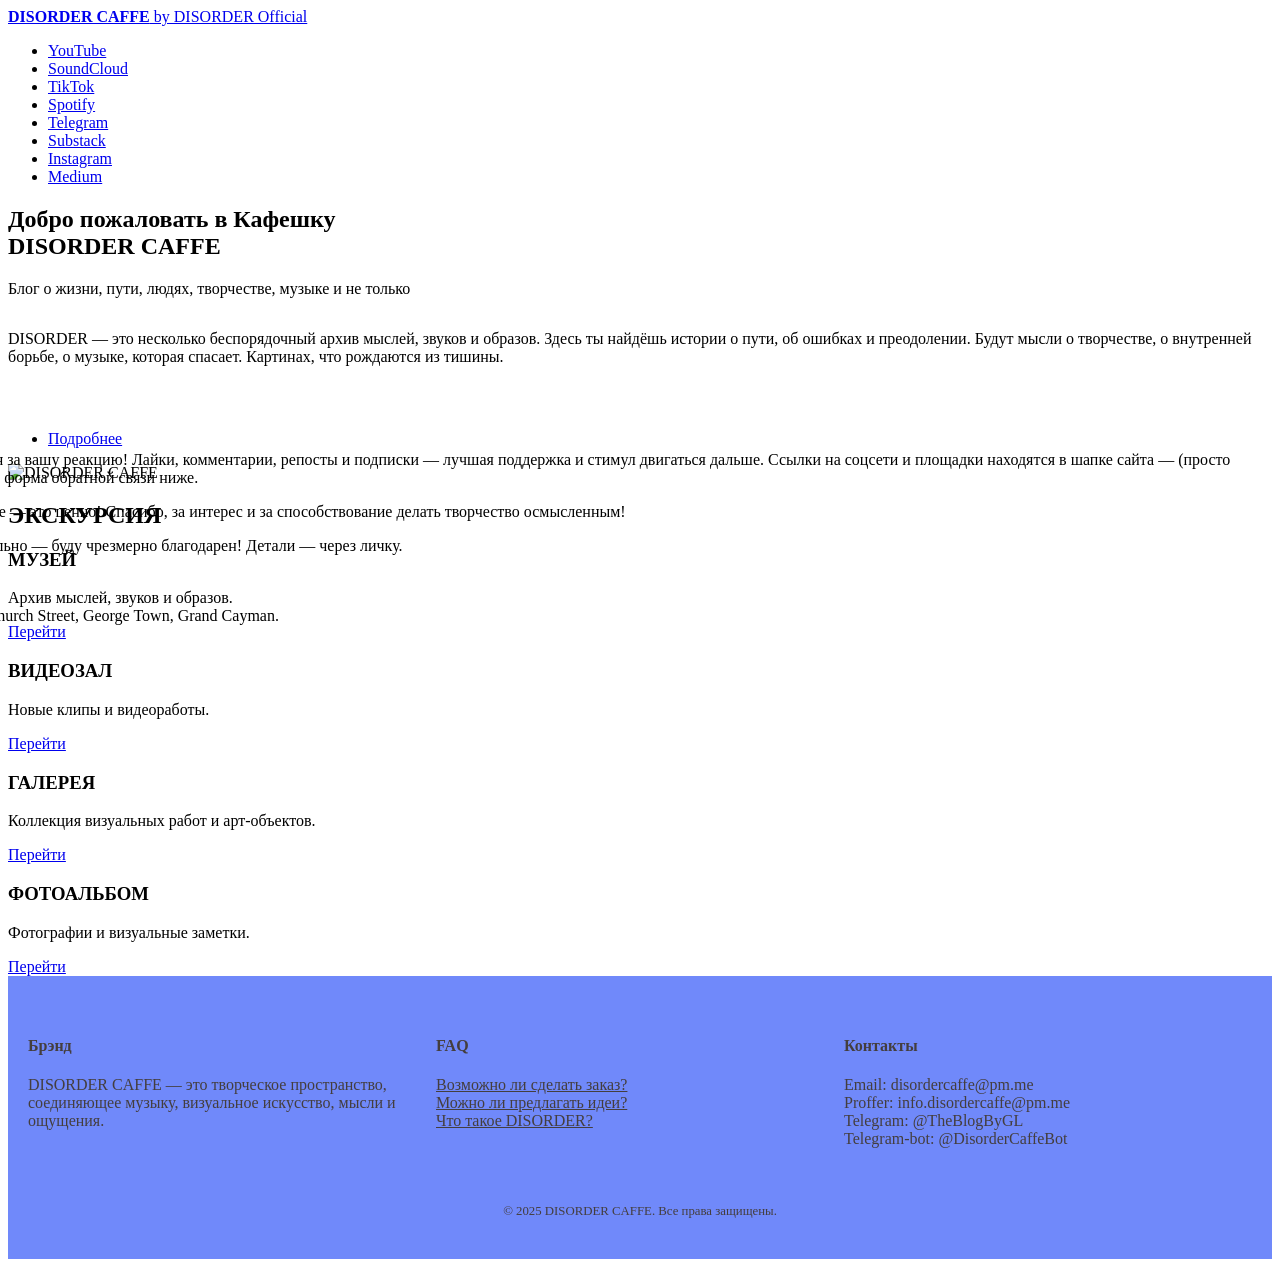
==== index.html @ 9bdaaa92 "Update index.html Обновлены прокрутка страницы независимо от боковой панели. Боковая панель закрыта " ====
<!DOCTYPE HTML>
<!--
    DISORDER CAFFE — главная страница.

    ВАЖНО ДЛЯ АДМИНИСТРИРОВАНИЯ И НАСТРОЙКИ САЙТА:
    - Основная страница находится в блоке #main.
    - Боковая панель находится в блоке #sidebar.
    - Боковая панель закрыта при загрузке и открывается кнопкой-гамбургером.
    - Содержимое боковой панели прокручивается отдельно от основной страницы.
    - Не удаляйте id="sidebar" и id="main": JavaScript и CSS используют эти имена.
-->
<html lang="ru">
<head>
    <meta charset="utf-8" />
    <meta name="viewport" content="width=device-width, initial-scale=1, user-scalable=no" />
    <title>DISORDER CAFFE</title>

    <!-- Основной стиль сайта. -->
    <link rel="stylesheet" href="assets/css/main.css" />

    <!-- Шрифт Open Sans. -->
    <link href="https://fonts.googleapis.com/css2?family=Open+Sans&display=swap" rel="stylesheet">

    <!--
        ДОПОЛНИТЕЛЬНЫЕ НАСТРОЙКИ SIDEBAR.
        Они нужны для новой логики:
        1. sidebar закрыт изначально;
        2. sidebar закреплён относительно окна браузера;
        3. sidebar имеет собственную прокрутку;
        4. прокрутка sidebar не передаётся основной странице.

        Этот блок можно позже перенести в main.css, но пока оставляем здесь,
        чтобы было легко найти все специальные настройки главной страницы.
    -->
    <style>
        /* Боковая панель является отдельным окном поверх сайта. */
        #sidebar {
            position: fixed;
            left: 0;
            top: 0;
            height: 100vh;
            height: 100dvh;
            z-index: 10000;
            margin-left: 0;
        }

        /* При наличии класса inactive панель полностью уезжает за левый край. */
        #sidebar.inactive {
            margin-left: -26em;
        }

        /* Внутренняя часть панели прокручивается самостоятельно. */
        #sidebar > .inner {
            height: 100vh;
            height: 100dvh;
            overflow-x: hidden;
            overflow-y: auto;
            overscroll-behavior: contain;
            -webkit-overflow-scrolling: touch;
            box-sizing: border-box;
        }

        /*
            Гамбургер остаётся видимым, когда sidebar закрыт.
            Его положение рассчитывается от ширины панели.
        */
        #sidebar .toggle {
            position: absolute;
            left: 26em;
            top: 0;
            z-index: 10001;
        }

        /* Ширина панели на экранах до 1680 px. */
        @media screen and (max-width: 1680px) {
            #sidebar.inactive {
                margin-left: -24em;
            }

            #sidebar .toggle {
                left: 24em;
            }
        }

        /* На планшетах и телефонах панель также занимает весь экран по высоте. */
        @media screen and (max-width: 1280px) {
            #sidebar.inactive {
                margin-left: -24em;
            }

            #sidebar > .inner {
                height: 100vh;
                height: 100dvh;
            }
        }

        /* На маленьких экранах используем фактическую ширину панели шаблона. */
        @media screen and (max-width: 736px) {
            #sidebar.inactive {
                margin-left: -24em;
            }
        }
    </style>
</head>

<body class="is-preload">

    <!-- ============================================================
         WRAPPER — общий контейнер сайта.
         Внутри находятся основная страница и боковая панель.
         ============================================================ -->
    <div id="wrapper">

        <!-- ========================================================
             MAIN — ОСНОВНАЯ СТРАНИЦА.
             Именно эту часть прокручивает пользователь обычным скроллом.
             ======================================================== -->
        <div id="main">
            <div class="inner">

                <!-- Шапка сайта. -->
                <header id="header">
                    <a href="index.html" class="logo">
                        <strong>DISORDER CAFFE</strong> by DISORDER Official
                    </a>

                    <!-- Социальные сети. -->
                    <ul class="icons">
                        <li><a href="https://www.youtube.com/@DISORDERCAFFE" class="icon brands fa-youtube"><span class="label">YouTube</span></a></li>
                        <li><a href="https://soundcloud.com/disordercaffe" class="icon brands fa-soundcloud"><span class="label">SoundCloud</span></a></li>
                        <li><a href="https://www.tiktok.com/@disordercaffe" class="icon brands fa-tiktok"><span class="label">TikTok</span></a></li>
                        <li><a href="x" class="icon brands fa-spotify"><span class="label">Spotify</span></a></li>
                        <li><a href="https://t.me/TheBlogByGL" class="icon brands fa-telegram"><span class="label">Telegram</span></a></li>
                        <li><a href="https://substack.com/@disordercaffe" class="icon brands fa-facebook"><span class="label">Substack</span></a></li>
                        <li><a href="https://www.instagram.com/disordercaffe/" class="icon brands fa-instagram"><span class="label">Instagram</span></a></li>
                        <li><a href="https://medium.com/@disorderofficial13/" class="icon brands fa-medium-m"><span class="label">Medium</span></a></li>
                    </ul>
                </header>

                <!-- ==================================================
                     ПЕРВЫЙ ЭКРАН / BANNER.
                     ================================================== -->
                <section id="banner">
                    <div class="content">
                        <header>
                            <h1>
                                Добро пожаловать в Кафешку<br />
                                DISORDER CAFFE
                            </h1>
                            <p>Блог о жизни, пути, людях, творчестве, музыке и не только</p>
                        </header>

                        <!--
                            Этот текст сначала сокращён.
                            Кнопка «Подробнее» раскрывает его полностью.
                        -->
                        <div id="text-container" style="overflow: hidden; max-height: 100px; transition: max-height 0.8s ease;">
                            <p>
                                DISORDER — это несколько беспорядочный архив мыслей, звуков и образов. Здесь ты найдёшь истории о пути, об ошибках и преодолении. Будут мысли о творчестве, о внутренней борьбе, о музыке, которая спасает. Картинах, что рождаются из тишины.
                                <br><br>
                                <br><br>
                                Здесь смешиваются музыка, арт и обрывки воспоминаний, как страницы из дневника, который никто не должен был найти. Этот блог — как столик в дальнем углу кафе, где оставляют заметки незнакомцы. Иногда здесь появляются эссе о творчестве, иногда — обрывки мыслей, которые не оформились в трек или картину. Здесь ещё пока нет цельных историй — только фрагменты. Нет альбомов и синглов — от абстрактного эмбиента до ритмов, которые бы сводили с ума. Не собран видеоряд — клипы, скетчи, кадры из параллельных вселенных, хотя они есть. Почему-то я думаю, что есть те, кому близка эстетика полузабытых воспоминаний. Эскизы и концепты — которые могут никогда не дорасти до арта. Или случайные тексты — как записки, найденные в кармане старой куртки. Читайте, смотрите, слушайте, если хотите понять, откуда берутся мои работы. Добро пожаловать!
                            </p>
                        </div>

                        <ul class="actions">
                            <li>
                                <a href="#" class="button big" id="toggle-button">Подробнее</a>
                            </li>
                        </ul>
                    </div>

                    <span class="image object">
                        <img src="images/pic10.jpg" alt="DISORDER CAFFE" />
                    </span>
                </section>

                <!-- ==================================================
                     ЭКСКУРСИЯ.
                     ================================================== -->
                <section>
                    <header class="major">
                        <h2>ЭКСКУРСИЯ</h2>
                    </header>

                    <div class="features">
                        <article>
                            <span class="icon solid fa-landmark"></span>
                            <div class="content">
                                <h3>МУЗЕЙ</h3>
                                <p>Архив мыслей, звуков и образов.</p>
                                <a href="museum.html" class="button">Перейти</a>
                            </div>
                        </article>

                        <article>
                            <span class="icon solid fa-video"></span>
                            <div class="content">
                                <h3>ВИДЕОЗАЛ</h3>
                                <p>Новые клипы и видеоработы.</p>
                                <a href="video.html" class="button">Перейти</a>
                            </div>
                        </article>

                        <article>
                            <span class="icon solid fa-images"></span>
                            <div class="content">
                                <h3>ГАЛЕРЕЯ</h3>
                                <p>Коллекция визуальных работ и арт-объектов.</p>
                                <a href="gallery.html" class="button">Перейти</a>
                            </div>
                        </article>

                        <article>
                            <span class="icon solid fa-camera-retro"></span>
                            <div class="content">
                                <h3>ФОТОАЛЬБОМ</h3>
                                <p>Фотографии и визуальные заметки.</p>
                                <a href="photo.html" class="button">Перейти</a>
                            </div>
                        </article>
                    </div>
                </section>

            </div>
        </div>

        <!-- ========================================================
             SIDEBAR — БОКОВАЯ ПАНЕЛЬ.

             ВАЖНО:
             - она закрыта при загрузке;
             - открывается гамбургером;
             - прокручивается независимо от #main;
             - контактная информация и форма находятся именно здесь.
             ======================================================== -->
        <aside id="sidebar" class="inactive" aria-label="Боковое меню">
            <div class="inner">

                <!-- Поиск. -->
                <section id="search" class="alt">
                    <form method="post" action="#">
                        <input type="text" name="query" id="query" placeholder="Search" />
                    </form>
                </section>

                <!-- Главное меню сайта. -->
                <nav id="menu" aria-label="Главное меню">
                    <header class="major">
                        <h2>Меню</h2>
                    </header>

                    <ul>
                        <li><a href="index.html">Главная</a></li>
                        <li><a href="generic.html">Не начало</a></li>
                        <li>
                            <span class="opener">ЭКСКУРСИЯ</span>
                            <ul>
                                <li><a href="museum.html">МУЗЕЙ</a></li>
                                <li><a href="video.html">ВИДЕОЗАЛ</a></li>
                                <li><a href="gallery.html">ГАЛЕРЕЯ</a></li>
                                <li><a href="photo.html">ФОТОАЛЬБОМ</a></li>
                                <li><a href="phonoteca.html">ФОНОТЕКА</a></li>
                            </ul>
                        </li>
                    </ul>
                </nav>

                <!-- Аудиокнига. -->
                <section>
                    <header class="major">
                        <h2>АУДИОКНИГА</h2>
                    </header>

                    <div class="mini-posts">
                        <article>
                            <a href="audiobook.html" class="image">
                                <img src="images.plus/teatime.jpg" alt="Аудиокнига DISORDER CAFFE" />
                            </a>
                            <p>Чай. Уютная атмосфера.</p>
                        </article>
                    </div>

                    <ul class="actions">
                        <li><a href="audiobook.html" class="button">Перейти</a></li>
                    </ul>
                </section>

                <!-- ==================================================
                     КОНТАКТНАЯ ИНФОРМАЦИЯ.
                     ================================================== -->
                <section>
                    <header class="major">
                        <h2>Контактная информация</h2>
                    </header>

                    <p>
                        Кому близко моё творчество — буду весьма признателен за вашу реакцию! Лайки, комментарии, репосты и подписки — лучшая поддержка и стимул двигаться дальше. Ссылки на соцсети и площадки находятся в шапке сайта — (просто кликнуть на нужный значок и уже на месте). Также есть форма обратной связи ниже.
                    </p>

                    <p>
                        Каждое сообщение, отзыв или даже простое упоминание — это ценно! Спасибо, за интерес и за способствование делать творчество осмысленным!
                    </p>

                    <p>
                        P.S. Если есть возможность поддержать проект материально — буду чрезмерно благодарен! Детали — через личку.
                    </p>

                    <ul class="contact">
                        <li class="icon solid fa-envelope">
                            <a href="mailto:info.disorder@proton.me">info.disorder@proton.me</a>
                        </li>
                        <li class="icon solid fa-phone">+1 (345) 745-50-10</li>
                        <li class="icon solid fa-home">
                            P.O. Box 10190, Century Yard, 4th Floor, 36 North Church Street, George Town, Grand Cayman.<br />
                            KY1-1109, Cayman Islands
                        </li>
                    </ul>

                    <!-- ==================================================
                         ФОРМА ОБРАТНОЙ СВЯЗИ.
                         Отправка выполняется через Formspree.
                         ================================================== -->
                    <section id="contact">
                        <h2>Связаться со мной</h2>

                        <form id="contact-form">
                            <div class="fields">
                                <div class="field half">
                                    <label for="name">Имя</label>
                                    <input type="text" name="name" id="name" placeholder="Ваше имя" required />
                                </div>

                                <div class="field half">
                                    <label for="email">Email</label>
                                    <input type="email" name="email" id="email" placeholder="Ваш Email" required />
                                </div>

                                <div class="field">
                                    <label for="message">Сообщение</label>
                                    <textarea name="message" id="message" placeholder="Ваше сообщение" rows="6" required></textarea>
                                </div>
                            </div>

                            <ul class="actions">
                                <li>
                                    <button id="submit-button" type="submit" class="button submit">
                                        Отправить сообщение
                                    </button>
                                </li>
                            </ul>

                            <!-- Сообщение при успешной отправке. -->
                            <div id="form-message" style="display:none; margin-top:20px; color:#28a745; font-weight:bold; font-size:1.2em;">
                                Спасибо! Ваше сообщение успешно отправлено.
                            </div>

                            <!-- Сообщение при ошибке. -->
                            <div id="form-error" style="display:none; margin-top:20px; color:red; font-weight:bold; font-size:1.2em;">
                                Ошибка отправки. Пожалуйста, попробуйте позже.
                            </div>
                        </form>
                    </section>
                </section>

                <!-- Нижняя часть самой боковой панели. -->
                <footer id="footer">
                    <p class="copyright">
                        &copy; DISORDER Official. All rights reserved.<br />
                        Telegram-канал:
                        <a href="https://t.me/TheBlogByGL">The Blog by GL</a>.<br />
                        General:
                        <a href="https://t.me/+O2L7yu_TYKQ0MDE8">Limited access to private</a>.
                    </p>
                </footer>

            </div>
        </aside>

    </div>

    <!-- ============================================================
         НИЖНИЙ FOOTER ОСНОВНОЙ СТРАНИЦЫ.
         Теперь он находится ВНУТРИ <body>, а не после </body>.
         Это исправляет неправильную HTML-структуру исходного файла.
         ============================================================ -->
    <footer id="site-footer" style="background:#7089fa; color:#443e3e; padding:40px 20px;">
        <div class="inner" style="display:flex; flex-wrap:wrap; justify-content:space-between;">

            <!-- Описание бренда. -->
            <div class="footer-section" style="flex:1; min-width:200px; margin-bottom:20px;">
                <h4>Брэнд</h4>
                <p>
                    DISORDER CAFFE — это творческое пространство, соединяющее музыку, визуальное искусство, мысли и ощущения.
                </p>
            </div>

            <!-- FAQ. -->
            <div class="footer-section" style="flex:1; min-width:200px; margin-bottom:20px;">
                <h4>FAQ</h4>
                <ul style="list-style:none; padding:0;">
                    <li><a href="thanks.html" style="color:#443e3e;">Возможно ли сделать заказ?</a></li>
                    <li><a href="thanks.html" style="color:#443e3e;">Можно ли предлагать идеи?</a></li>
                    <li><a href="museum.html" style="color:#443e3e;">Что такое DISORDER?</a></li>
                </ul>
            </div>

            <!-- Контакты. -->
            <div class="footer-section" style="flex:1; min-width:200px; margin-bottom:20px;">
                <h4>Контакты</h4>
                <ul style="list-style:none; padding:0;">
                    <li>Email: disordercaffe@pm.me</li>
                    <li>Proffer: info.disordercaffe@pm.me</li>
                    <li>Telegram: @TheBlogByGL</li>
                    <li>Telegram-bot: @DisorderCaffeBot</li>
                </ul>
            </div>
        </div>

        <div style="text-align:center; padding-top:20px; font-size:0.8em; color:#443e3e;">
            &copy; 2025 DISORDER CAFFE. Все права защищены.
        </div>
    </footer>

    <!-- ============================================================
         JAVASCRIPT.
         ============================================================ -->
    <script src="assets/js/jquery.min.js"></script>
    <script src="assets/js/browser.min.js"></script>
    <script src="assets/js/breakpoints.min.js"></script>
    <script src="assets/js/util.js"></script>
    <script src="assets/js/main.js"></script>

    <!-- Раскрытие текста «Подробнее». -->
    <script>
        document.addEventListener('DOMContentLoaded', function () {
            const textContainer = document.getElementById('text-container');
            const toggleButton = document.getElementById('toggle-button');

            if (!textContainer || !toggleButton) {
                return;
            }

            let expanded = false;

            toggleButton.addEventListener('click', function (event) {
                event.preventDefault();

                if (!expanded) {
                    textContainer.style.maxHeight = textContainer.scrollHeight + 'px';
                    toggleButton.textContent = 'Скрыть';
                    expanded = true;
                } else {
                    textContainer.style.maxHeight = '100px';
                    toggleButton.textContent = 'Подробнее';
                    expanded = false;
                }
            });
        });
    </script>

    <!-- Обработка формы обратной связи. -->
    <script>
        document.addEventListener('DOMContentLoaded', function () {
            const form = document.getElementById('contact-form');

            if (!form) {
                return;
            }

            form.addEventListener('submit', async function (event) {
                event.preventDefault();

                const submitButton = document.getElementById('submit-button');
                const formMessage = document.getElementById('form-message');
                const formError = document.getElementById('form-error');
                const formData = new FormData(form);

                submitButton.textContent = 'Отправляется...';
                submitButton.disabled = true;

                try {
                    const response = await fetch('https://formspree.io/f/mgvkovql', {
                        method: 'POST',
                        body: formData,
                        headers: {
                            'Accept': 'application/json'
                        }
                    });

                    if (response.ok) {
                        form.reset();
                        formMessage.style.display = 'block';
                        formError.style.display = 'none';
                    } else {
                        formMessage.style.display = 'none';
                        formError.style.display = 'block';
                    }
                } catch (error) {
                    formMessage.style.display = 'none';
                    formError.style.display = 'block';
                }

                setTimeout(function () {
                    submitButton.textContent = 'Отправить сообщение';
                    submitButton.disabled = false;
                    formMessage.style.display = 'none';
                    formError.style.display = 'none';
                }, 5000);
            });
        });
    </script>

</body>
</html>
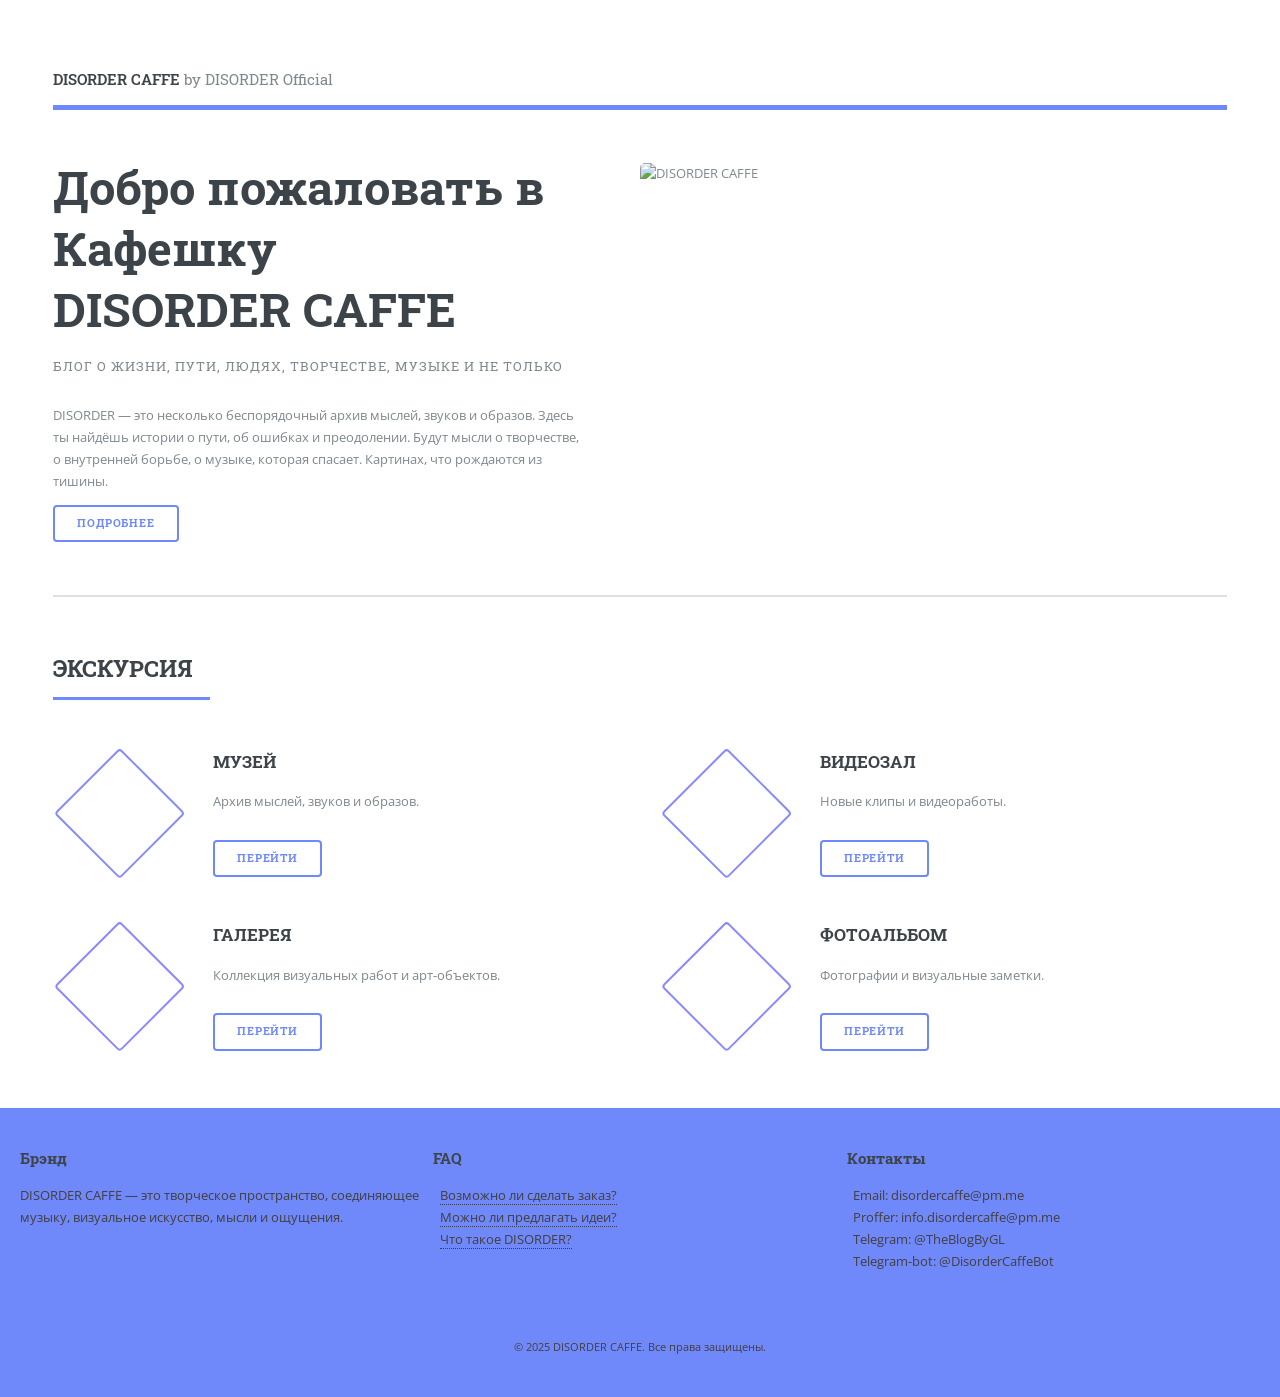
==== commit 01bb16e1: "Update index.html Добавлен тэг для подтверждения владельца сайта  (для ДЗЕН)" ====
--- a/index.html
+++ b/index.html
@@ -11,6 +11,7 @@
 -->
 <html lang="ru">
 <head>
+    <meta name="zen-verification" content="4b2ltCks2VIWPyBpWAwVpR2eiLh4qSEZxpMZqnFdfvl8htStM2Zo1b3hzFjoLBAd" />
     <meta charset="utf-8" />
     <meta name="viewport" content="width=device-width, initial-scale=1, user-scalable=no" />
     <title>DISORDER CAFFE</title>
--- a/assets/css/main.css
+++ b/assets/css/main.css
@@ -0,0 +1,2438 @@
+@import url(fontawesome-all.min.css);
+@import url("https://fonts.googleapis.com/css?family=Open+Sans:400,600,400italic,600italic|Roboto+Slab:400,700");
+/*
+	DISORDER CAFFE Official production
+*/
+html, body, div, span, applet, object,
+iframe, h1, h2, h3, h4, h5, h6, p, blockquote,
+pre, a, abbr, acronym, address, big, cite,
+code, del, dfn, em, img, ins, kbd, q, s, samp,
+small, strike, strong, sub, sup, tt, var, b,
+u, i, center, dl, dt, dd, ol, ul, li, fieldset,
+form, label, legend, table, caption, tbody,
+tfoot, thead, tr, th, td, article, aside,
+canvas, details, embed, figure, figcaption,
+footer, header, hgroup, menu, nav, output, ruby,
+section, summary, time, mark, audio, video {
+  margin: 0;
+  padding: 0;
+  border: 0;
+  font-size: 16pt;
+  font: inherit;
+  vertical-align: baseline; }
+
+article, aside, details, figcaption, figure,
+footer, header, hgroup, menu, nav, section {
+  display: block; }
+
+  body {
+    font-family: 'Open Sans', sans-serif;}
+
+ol, ul {
+  list-style: none; }
+
+blockquote, q {
+  quotes: none; }
+  blockquote:before, blockquote:after, q:before, q:after {
+    content: '';
+    content: none; }
+
+table {
+  border-collapse: collapse;
+  border-spacing: 0; }
+
+  body {
+    background: url('images/graffiti-bg.jpg') no-repeat center center fixed;
+    background-size: cover;
+    background-color: #0e0e0e; 
+    color: inherit;
+}
+
+  
+
+mark {
+  background-color: transparent;
+  color: inherit; }
+
+input::-moz-focus-inner {
+  border: 0;
+  padding: 0; }
+
+input, select, textarea {
+  -moz-appearance: none;
+  -webkit-appearance: none;
+  -ms-appearance: none;
+  appearance: none; }
+
+/* Basic */
+@-ms-viewport {
+  width: device-width; }
+
+body {
+  -ms-overflow-style: scrollbar; }
+
+@media screen and (max-width: 480px) {
+  html, body {
+    min-width: 320px; } }
+
+html {
+  box-sizing: border-box; }
+
+*, *:before, *:after {
+  box-sizing: inherit; }
+
+body {
+  background: #ffffff; }
+  
+  body.is-preload *, body.is-preload *:before, body.is-preload *:after, body.is-resizing *, body.is-resizing *:before, body.is-resizing *:after {
+    -moz-animation: none !important;
+    -webkit-animation: none !important;
+    -ms-animation: none !important;
+    animation: none !important;
+    -moz-transition: none !important;
+    -webkit-transition: none !important;
+    -ms-transition: none !important;
+    transition: none !important; }
+
+/* Type */
+body, input, select, textarea {
+  color: #7f888f;
+  font-family: "Open Sans", sans-serif;
+  font-size: 16pt;
+  font-weight: 400;
+  line-height: 1.65; }
+  @media screen and (max-width: 1680px) {
+    body, input, select, textarea {
+      font-size: 11pt; } }
+  @media screen and (max-width: 1280px) {
+    body, input, select, textarea {
+      font-size: 10pt; } }
+  @media screen and (max-width: 360px) {
+    body, input, select, textarea {
+      font-size: 9pt; } }
+
+a {
+  -moz-transition: color 0.2s ease-in-out, border-bottom-color 0.2s ease-in-out;
+  -webkit-transition: color 0.2s ease-in-out, border-bottom-color 0.2s ease-in-out;
+  -ms-transition: color 0.2s ease-in-out, border-bottom-color 0.2s ease-in-out;
+  transition: color 0.2s ease-in-out, border-bottom-color 0.2s ease-in-out;
+  border-bottom: dotted 1px;
+  color:#7089fa;
+  text-decoration: none; }
+  a:hover {
+    border-bottom-color: #cc08e679;
+    color: #4ee608 !important; }
+    a:hover strong {
+      color: inherit; }
+
+strong, b {
+  color: #3d4449;
+  font-weight: 600; }
+
+em, i {
+  font-style: italic; }
+
+p {
+  margin: 0 0 2em 0; }
+
+h1, h2, h3, h4, h5, h6 {
+  color: #3d4449;
+  font-family: "Roboto Slab", serif;
+  font-weight: 700;
+  line-height: 1.5;
+  margin: 0 0 1em 0; }
+  h1 a, h2 a, h3 a, h4 a, h5 a, h6 a {
+    color: inherit;
+    text-decoration: none;
+    border-bottom: 0; }
+
+h1 {
+  font-size: 4em;
+  margin: 0 0 0.5em 0;
+  line-height: 1.3; }
+
+h2 {
+  font-size: 1.75em; }
+
+h3 {
+  font-size: 1.25em; }
+
+h4 {
+  font-size: 1.1em; }
+
+h5 {
+  font-size: 0.9em; }
+
+h6 {
+  font-size: 0.7em; }
+
+@media screen and (max-width: 1680px) {
+  h1 {
+    font-size: 3.5em; } }
+
+@media screen and (max-width: 980px) {
+  h1 {
+    font-size: 3.25em; } }
+
+@media screen and (max-width: 736px) {
+  h1 {
+    font-size: 2em;
+    line-height: 1.4; }
+  h2 {
+    font-size: 1.5em; } }
+
+sub {
+  font-size: 0.8em;
+  position: relative;
+  top: 0.5em; }
+
+sup {
+  font-size: 0.8em;
+  position: relative;
+  top: -0.5em; }
+
+blockquote {
+  border-left: solid 3px rgba(88, 127, 143, 0.75);
+  font-style: italic;
+  margin: 0 0 2em 0;
+  padding: 0.5em 0 0.5em 2em; }
+
+code {
+  background: rgba(230, 235, 237, 0.25);
+  border-radius: 0.375em;
+  border: solid 1px rgba(69, 69, 70, 0.75);
+  font-family: "Courier New", monospace;
+  font-size: 0.9em;
+  margin: 0 0.25em;
+  padding: 0.25em 0.65em; }
+
+pre {
+  -webkit-overflow-scrolling: touch;
+  font-family: "Courier New", monospace;
+  font-size: 0.9em;
+  margin: 0 0 2em 0; }
+  pre code {
+    display: block;
+    line-height: 1.75;
+    padding: 1em 1.5em;
+    overflow-x: auto; }
+
+hr {
+  border: 0;
+  border-bottom: solid 1px rgba(56, 56, 56, 0.75);
+  margin: 2em 0; }
+  hr.major {
+    margin: 3em 0; }
+
+.align-left {
+  text-align: left; }
+
+.align-center {
+  text-align: center; }
+
+.align-right {
+  text-align: right; }
+
+/* Row */
+.row {
+  display: flex;
+  flex-wrap: wrap;
+  box-sizing: border-box;
+  align-items: stretch; }
+  .row > * {
+    box-sizing: border-box; }
+  .row.gtr-uniform > * > :last-child {
+    margin-bottom: 0; }
+  .row.aln-left {
+    justify-content: flex-start; }
+  .row.aln-center {
+    justify-content: center; }
+  .row.aln-right {
+    justify-content: flex-end; }
+  .row.aln-top {
+    align-items: flex-start; }
+  .row.aln-middle {
+    align-items: center; }
+  .row.aln-bottom {
+    align-items: flex-end; }
+  .row > .imp {
+    order: -1; }
+  .row > .col-1 {
+    width: 8.33333%; }
+  .row > .off-1 {
+    margin-left: 8.33333%; }
+  .row > .col-2 {
+    width: 16.66667%; }
+  .row > .off-2 {
+    margin-left: 16.66667%; }
+  .row > .col-3 {
+    width: 25%; }
+  .row > .off-3 {
+    margin-left: 25%; }
+  .row > .col-4 {
+    width: 33.33333%; }
+  .row > .off-4 {
+    margin-left: 33.33333%; }
+  .row > .col-5 {
+    width: 41.66667%; }
+  .row > .off-5 {
+    margin-left: 41.66667%; }
+  .row > .col-6 {
+    width: 50%; }
+  .row > .off-6 {
+    margin-left: 50%; }
+  .row > .col-7 {
+    width: 58.33333%; }
+  .row > .off-7 {
+    margin-left: 58.33333%; }
+  .row > .col-8 {
+    width: 66.66667%; }
+  .row > .off-8 {
+    margin-left: 66.66667%; }
+  .row > .col-9 {
+    width: 75%; }
+  .row > .off-9 {
+    margin-left: 75%; }
+  .row > .col-10 {
+    width: 83.33333%; }
+  .row > .off-10 {
+    margin-left: 83.33333%; }
+  .row > .col-11 {
+    width: 91.66667%; }
+  .row > .off-11 {
+    margin-left: 91.66667%; }
+  .row > .col-12 {
+    width: 100%; }
+  .row > .off-12 {
+    margin-left: 100%; }
+  .row.gtr-0 {
+    margin-top: 0;
+    margin-left: 0em; }
+    .row.gtr-0 > * {
+      padding: 0 0 0 0em; }
+    .row.gtr-0.gtr-uniform {
+      margin-top: 0em; }
+      .row.gtr-0.gtr-uniform > * {
+        padding-top: 0em; }
+  .row.gtr-25 {
+    margin-top: 0;
+    margin-left: -0.375em; }
+    .row.gtr-25 > * {
+      padding: 0 0 0 0.375em; }
+    .row.gtr-25.gtr-uniform {
+      margin-top: -0.375em; }
+      .row.gtr-25.gtr-uniform > * {
+        padding-top: 0.375em; }
+  .row.gtr-50 {
+    margin-top: 0;
+    margin-left: -0.75em; }
+    .row.gtr-50 > * {
+      padding: 0 0 0 0.75em; }
+    .row.gtr-50.gtr-uniform {
+      margin-top: -0.75em; }
+      .row.gtr-50.gtr-uniform > * {
+        padding-top: 0.75em; }
+  .row {
+    margin-top: 0;
+    margin-left: -1.5em; }
+    .row > * {
+      padding: 0 0 0 1.5em; }
+    .row.gtr-uniform {
+      margin-top: -1.5em; }
+      .row.gtr-uniform > * {
+        padding-top: 1.5em; }
+  .row.gtr-150 {
+    margin-top: 0;
+    margin-left: -2.25em; }
+    .row.gtr-150 > * {
+      padding: 0 0 0 2.25em; }
+    .row.gtr-150.gtr-uniform {
+      margin-top: -2.25em; }
+      .row.gtr-150.gtr-uniform > * {
+        padding-top: 2.25em; }
+  .row.gtr-200 {
+    margin-top: 0;
+    margin-left: -3em; }
+    .row.gtr-200 > * {
+      padding: 0 0 0 3em; }
+    .row.gtr-200.gtr-uniform {
+      margin-top: -3em; }
+      .row.gtr-200.gtr-uniform > * {
+        padding-top: 3em; }
+  @media screen and (max-width: 1680px) {
+    .row {
+      display: flex;
+      flex-wrap: wrap;
+      box-sizing: border-box;
+      align-items: stretch; }
+      .row > * {
+        box-sizing: border-box; }
+      .row.gtr-uniform > * > :last-child {
+        margin-bottom: 0; }
+      .row.aln-left {
+        justify-content: flex-start; }
+      .row.aln-center {
+        justify-content: center; }
+      .row.aln-right {
+        justify-content: flex-end; }
+      .row.aln-top {
+        align-items: flex-start; }
+      .row.aln-middle {
+        align-items: center; }
+      .row.aln-bottom {
+        align-items: flex-end; }
+      .row > .imp-xlarge {
+        order: -1; }
+      .row > .col-1-xlarge {
+        width: 8.33333%; }
+      .row > .off-1-xlarge {
+        margin-left: 8.33333%; }
+      .row > .col-2-xlarge {
+        width: 16.66667%; }
+      .row > .off-2-xlarge {
+        margin-left: 16.66667%; }
+      .row > .col-3-xlarge {
+        width: 25%; }
+      .row > .off-3-xlarge {
+        margin-left: 25%; }
+      .row > .col-4-xlarge {
+        width: 33.33333%; }
+      .row > .off-4-xlarge {
+        margin-left: 33.33333%; }
+      .row > .col-5-xlarge {
+        width: 41.66667%; }
+      .row > .off-5-xlarge {
+        margin-left: 41.66667%; }
+      .row > .col-6-xlarge {
+        width: 50%; }
+      .row > .off-6-xlarge {
+        margin-left: 50%; }
+      .row > .col-7-xlarge {
+        width: 58.33333%; }
+      .row > .off-7-xlarge {
+        margin-left: 58.33333%; }
+      .row > .col-8-xlarge {
+        width: 66.66667%; }
+      .row > .off-8-xlarge {
+        margin-left: 66.66667%; }
+      .row > .col-9-xlarge {
+        width: 75%; }
+      .row > .off-9-xlarge {
+        margin-left: 75%; }
+      .row > .col-10-xlarge {
+        width: 83.33333%; }
+      .row > .off-10-xlarge {
+        margin-left: 83.33333%; }
+      .row > .col-11-xlarge {
+        width: 91.66667%; }
+      .row > .off-11-xlarge {
+        margin-left: 91.66667%; }
+      .row > .col-12-xlarge {
+        width: 100%; }
+      .row > .off-12-xlarge {
+        margin-left: 100%; }
+      .row.gtr-0 {
+        margin-top: 0;
+        margin-left: 0em; }
+        .row.gtr-0 > * {
+          padding: 0 0 0 0em; }
+        .row.gtr-0.gtr-uniform {
+          margin-top: 0em; }
+          .row.gtr-0.gtr-uniform > * {
+            padding-top: 0em; }
+      .row.gtr-25 {
+        margin-top: 0;
+        margin-left: -0.375em; }
+        .row.gtr-25 > * {
+          padding: 0 0 0 0.375em; }
+        .row.gtr-25.gtr-uniform {
+          margin-top: -0.375em; }
+          .row.gtr-25.gtr-uniform > * {
+            padding-top: 0.375em; }
+      .row.gtr-50 {
+        margin-top: 0;
+        margin-left: -0.75em; }
+        .row.gtr-50 > * {
+          padding: 0 0 0 0.75em; }
+        .row.gtr-50.gtr-uniform {
+          margin-top: -0.75em; }
+          .row.gtr-50.gtr-uniform > * {
+            padding-top: 0.75em; }
+      .row {
+        margin-top: 0;
+        margin-left: -1.5em; }
+        .row > * {
+          padding: 0 0 0 1.5em; }
+        .row.gtr-uniform {
+          margin-top: -1.5em; }
+          .row.gtr-uniform > * {
+            padding-top: 1.5em; }
+      .row.gtr-150 {
+        margin-top: 0;
+        margin-left: -2.25em; }
+        .row.gtr-150 > * {
+          padding: 0 0 0 2.25em; }
+        .row.gtr-150.gtr-uniform {
+          margin-top: -2.25em; }
+          .row.gtr-150.gtr-uniform > * {
+            padding-top: 2.25em; }
+      .row.gtr-200 {
+        margin-top: 0;
+        margin-left: -3em; }
+        .row.gtr-200 > * {
+          padding: 0 0 0 3em; }
+        .row.gtr-200.gtr-uniform {
+          margin-top: -3em; }
+          .row.gtr-200.gtr-uniform > * {
+            padding-top: 3em; } }
+  @media screen and (max-width: 1280px) {
+    .row {
+      display: flex;
+      flex-wrap: wrap;
+      box-sizing: border-box;
+      align-items: stretch; }
+      .row > * {
+        box-sizing: border-box; }
+      .row.gtr-uniform > * > :last-child {
+        margin-bottom: 0; }
+      .row.aln-left {
+        justify-content: flex-start; }
+      .row.aln-center {
+        justify-content: center; }
+      .row.aln-right {
+        justify-content: flex-end; }
+      .row.aln-top {
+        align-items: flex-start; }
+      .row.aln-middle {
+        align-items: center; }
+      .row.aln-bottom {
+        align-items: flex-end; }
+      .row > .imp-large {
+        order: -1; }
+      .row > .col-1-large {
+        width: 8.33333%; }
+      .row > .off-1-large {
+        margin-left: 8.33333%; }
+      .row > .col-2-large {
+        width: 16.66667%; }
+      .row > .off-2-large {
+        margin-left: 16.66667%; }
+      .row > .col-3-large {
+        width: 25%; }
+      .row > .off-3-large {
+        margin-left: 25%; }
+      .row > .col-4-large {
+        width: 33.33333%; }
+      .row > .off-4-large {
+        margin-left: 33.33333%; }
+      .row > .col-5-large {
+        width: 41.66667%; }
+      .row > .off-5-large {
+        margin-left: 41.66667%; }
+      .row > .col-6-large {
+        width: 50%; }
+      .row > .off-6-large {
+        margin-left: 50%; }
+      .row > .col-7-large {
+        width: 58.33333%; }
+      .row > .off-7-large {
+        margin-left: 58.33333%; }
+      .row > .col-8-large {
+        width: 66.66667%; }
+      .row > .off-8-large {
+        margin-left: 66.66667%; }
+      .row > .col-9-large {
+        width: 75%; }
+      .row > .off-9-large {
+        margin-left: 75%; }
+      .row > .col-10-large {
+        width: 83.33333%; }
+      .row > .off-10-large {
+        margin-left: 83.33333%; }
+      .row > .col-11-large {
+        width: 91.66667%; }
+      .row > .off-11-large {
+        margin-left: 91.66667%; }
+      .row > .col-12-large {
+        width: 100%; }
+      .row > .off-12-large {
+        margin-left: 100%; }
+      .row.gtr-0 {
+        margin-top: 0;
+        margin-left: 0em; }
+        .row.gtr-0 > * {
+          padding: 0 0 0 0em; }
+        .row.gtr-0.gtr-uniform {
+          margin-top: 0em; }
+          .row.gtr-0.gtr-uniform > * {
+            padding-top: 0em; }
+      .row.gtr-25 {
+        margin-top: 0;
+        margin-left: -0.375em; }
+        .row.gtr-25 > * {
+          padding: 0 0 0 0.375em; }
+        .row.gtr-25.gtr-uniform {
+          margin-top: -0.375em; }
+          .row.gtr-25.gtr-uniform > * {
+            padding-top: 0.375em; }
+      .row.gtr-50 {
+        margin-top: 0;
+        margin-left: -0.75em; }
+        .row.gtr-50 > * {
+          padding: 0 0 0 0.75em; }
+        .row.gtr-50.gtr-uniform {
+          margin-top: -0.75em; }
+          .row.gtr-50.gtr-uniform > * {
+            padding-top: 0.75em; }
+      .row {
+        margin-top: 0;
+        margin-left: -1.5em; }
+        .row > * {
+          padding: 0 0 0 1.5em; }
+        .row.gtr-uniform {
+          margin-top: -1.5em; }
+          .row.gtr-uniform > * {
+            padding-top: 1.5em; }
+      .row.gtr-150 {
+        margin-top: 0;
+        margin-left: -2.25em; }
+        .row.gtr-150 > * {
+          padding: 0 0 0 2.25em; }
+        .row.gtr-150.gtr-uniform {
+          margin-top: -2.25em; }
+          .row.gtr-150.gtr-uniform > * {
+            padding-top: 2.25em; }
+      .row.gtr-200 {
+        margin-top: 0;
+        margin-left: -3em; }
+        .row.gtr-200 > * {
+          padding: 0 0 0 3em; }
+        .row.gtr-200.gtr-uniform {
+          margin-top: -3em; }
+          .row.gtr-200.gtr-uniform > * {
+            padding-top: 3em; } }
+  @media screen and (max-width: 980px) {
+    .row {
+      display: flex;
+      flex-wrap: wrap;
+      box-sizing: border-box;
+      align-items: stretch; }
+      .row > * {
+        box-sizing: border-box; }
+      .row.gtr-uniform > * > :last-child {
+        margin-bottom: 0; }
+      .row.aln-left {
+        justify-content: flex-start; }
+      .row.aln-center {
+        justify-content: center; }
+      .row.aln-right {
+        justify-content: flex-end; }
+      .row.aln-top {
+        align-items: flex-start; }
+      .row.aln-middle {
+        align-items: center; }
+      .row.aln-bottom {
+        align-items: flex-end; }
+      .row > .imp-medium {
+        order: -1; }
+      .row > .col-1-medium {
+        width: 8.33333%; }
+      .row > .off-1-medium {
+        margin-left: 8.33333%; }
+      .row > .col-2-medium {
+        width: 16.66667%; }
+      .row > .off-2-medium {
+        margin-left: 16.66667%; }
+      .row > .col-3-medium {
+        width: 25%; }
+      .row > .off-3-medium {
+        margin-left: 25%; }
+      .row > .col-4-medium {
+        width: 33.33333%; }
+      .row > .off-4-medium {
+        margin-left: 33.33333%; }
+      .row > .col-5-medium {
+        width: 41.66667%; }
+      .row > .off-5-medium {
+        margin-left: 41.66667%; }
+      .row > .col-6-medium {
+        width: 50%; }
+      .row > .off-6-medium {
+        margin-left: 50%; }
+      .row > .col-7-medium {
+        width: 58.33333%; }
+      .row > .off-7-medium {
+        margin-left: 58.33333%; }
+      .row > .col-8-medium {
+        width: 66.66667%; }
+      .row > .off-8-medium {
+        margin-left: 66.66667%; }
+      .row > .col-9-medium {
+        width: 75%; }
+      .row > .off-9-medium {
+        margin-left: 75%; }
+      .row > .col-10-medium {
+        width: 83.33333%; }
+      .row > .off-10-medium {
+        margin-left: 83.33333%; }
+      .row > .col-11-medium {
+        width: 91.66667%; }
+      .row > .off-11-medium {
+        margin-left: 91.66667%; }
+      .row > .col-12-medium {
+        width: 100%; }
+      .row > .off-12-medium {
+        margin-left: 100%; }
+      .row.gtr-0 {
+        margin-top: 0;
+        margin-left: 0em; }
+        .row.gtr-0 > * {
+          padding: 0 0 0 0em; }
+        .row.gtr-0.gtr-uniform {
+          margin-top: 0em; }
+          .row.gtr-0.gtr-uniform > * {
+            padding-top: 0em; }
+      .row.gtr-25 {
+        margin-top: 0;
+        margin-left: -0.375em; }
+        .row.gtr-25 > * {
+          padding: 0 0 0 0.375em; }
+        .row.gtr-25.gtr-uniform {
+          margin-top: -0.375em; }
+          .row.gtr-25.gtr-uniform > * {
+            padding-top: 0.375em; }
+      .row.gtr-50 {
+        margin-top: 0;
+        margin-left: -0.75em; }
+        .row.gtr-50 > * {
+          padding: 0 0 0 0.75em; }
+        .row.gtr-50.gtr-uniform {
+          margin-top: -0.75em; }
+          .row.gtr-50.gtr-uniform > * {
+            padding-top: 0.75em; }
+      .row {
+        margin-top: 0;
+        margin-left: -1.5em; }
+        .row > * {
+          padding: 0 0 0 1.5em; }
+        .row.gtr-uniform {
+          margin-top: -1.5em; }
+          .row.gtr-uniform > * {
+            padding-top: 1.5em; }
+      .row.gtr-150 {
+        margin-top: 0;
+        margin-left: -2.25em; }
+        .row.gtr-150 > * {
+          padding: 0 0 0 2.25em; }
+        .row.gtr-150.gtr-uniform {
+          margin-top: -2.25em; }
+          .row.gtr-150.gtr-uniform > * {
+            padding-top: 2.25em; }
+      .row.gtr-200 {
+        margin-top: 0;
+        margin-left: -3em; }
+        .row.gtr-200 > * {
+          padding: 0 0 0 3em; }
+        .row.gtr-200.gtr-uniform {
+          margin-top: -3em; }
+          .row.gtr-200.gtr-uniform > * {
+            padding-top: 3em; } }
+  @media screen and (max-width: 736px) {
+    .row {
+      display: flex;
+      flex-wrap: wrap;
+      box-sizing: border-box;
+      align-items: stretch; }
+      .row > * {
+        box-sizing: border-box; }
+      .row.gtr-uniform > * > :last-child {
+        margin-bottom: 0; }
+      .row.aln-left {
+        justify-content: flex-start; }
+      .row.aln-center {
+        justify-content: center; }
+      .row.aln-right {
+        justify-content: flex-end; }
+      .row.aln-top {
+        align-items: flex-start; }
+      .row.aln-middle {
+        align-items: center; }
+      .row.aln-bottom {
+        align-items: flex-end; }
+      .row > .imp-small {
+        order: -1; }
+      .row > .col-1-small {
+        width: 8.33333%; }
+      .row > .off-1-small {
+        margin-left: 8.33333%; }
+      .row > .col-2-small {
+        width: 16.66667%; }
+      .row > .off-2-small {
+        margin-left: 16.66667%; }
+      .row > .col-3-small {
+        width: 25%; }
+      .row > .off-3-small {
+        margin-left: 25%; }
+      .row > .col-4-small {
+        width: 33.33333%; }
+      .row > .off-4-small {
+        margin-left: 33.33333%; }
+      .row > .col-5-small {
+        width: 41.66667%; }
+      .row > .off-5-small {
+        margin-left: 41.66667%; }
+      .row > .col-6-small {
+        width: 50%; }
+      .row > .off-6-small {
+        margin-left: 50%; }
+      .row > .col-7-small {
+        width: 58.33333%; }
+      .row > .off-7-small {
+        margin-left: 58.33333%; }
+      .row > .col-8-small {
+        width: 66.66667%; }
+      .row > .off-8-small {
+        margin-left: 66.66667%; }
+      .row > .col-9-small {
+        width: 75%; }
+      .row > .off-9-small {
+        margin-left: 75%; }
+      .row > .col-10-small {
+        width: 83.33333%; }
+      .row > .off-10-small {
+        margin-left: 83.33333%; }
+      .row > .col-11-small {
+        width: 91.66667%; }
+      .row > .off-11-small {
+        margin-left: 91.66667%; }
+      .row > .col-12-small {
+        width: 100%; }
+      .row > .off-12-small {
+        margin-left: 100%; }
+      .row.gtr-0 {
+        margin-top: 0;
+        margin-left: 0em; }
+        .row.gtr-0 > * {
+          padding: 0 0 0 0em; }
+        .row.gtr-0.gtr-uniform {
+          margin-top: 0em; }
+          .row.gtr-0.gtr-uniform > * {
+            padding-top: 0em; }
+      .row.gtr-25 {
+        margin-top: 0;
+        margin-left: -0.375em; }
+        .row.gtr-25 > * {
+          padding: 0 0 0 0.375em; }
+        .row.gtr-25.gtr-uniform {
+          margin-top: -0.375em; }
+          .row.gtr-25.gtr-uniform > * {
+            padding-top: 0.375em; }
+      .row.gtr-50 {
+        margin-top: 0;
+        margin-left: -0.75em; }
+        .row.gtr-50 > * {
+          padding: 0 0 0 0.75em; }
+        .row.gtr-50.gtr-uniform {
+          margin-top: -0.75em; }
+          .row.gtr-50.gtr-uniform > * {
+            padding-top: 0.75em; }
+      .row {
+        margin-top: 0;
+        margin-left: -1.5em; }
+        .row > * {
+          padding: 0 0 0 1.5em; }
+        .row.gtr-uniform {
+          margin-top: -1.5em; }
+          .row.gtr-uniform > * {
+            padding-top: 1.5em; }
+      .row.gtr-150 {
+        margin-top: 0;
+        margin-left: -2.25em; }
+        .row.gtr-150 > * {
+          padding: 0 0 0 2.25em; }
+        .row.gtr-150.gtr-uniform {
+          margin-top: -2.25em; }
+          .row.gtr-150.gtr-uniform > * {
+            padding-top: 2.25em; }
+      .row.gtr-200 {
+        margin-top: 0;
+        margin-left: -3em; }
+        .row.gtr-200 > * {
+          padding: 0 0 0 3em; }
+        .row.gtr-200.gtr-uniform {
+          margin-top: -3em; }
+          .row.gtr-200.gtr-uniform > * {
+            padding-top: 3em; } }
+  @media screen and (max-width: 480px) {
+    .row {
+      display: flex;
+      flex-wrap: wrap;
+      box-sizing: border-box;
+      align-items: stretch; }
+      .row > * {
+        box-sizing: border-box; }
+      .row.gtr-uniform > * > :last-child {
+        margin-bottom: 0; }
+      .row.aln-left {
+        justify-content: flex-start; }
+      .row.aln-center {
+        justify-content: center; }
+      .row.aln-right {
+        justify-content: flex-end; }
+      .row.aln-top {
+        align-items: flex-start; }
+      .row.aln-middle {
+        align-items: center; }
+      .row.aln-bottom {
+        align-items: flex-end; }
+      .row > .imp-xsmall {
+        order: -1; }
+      .row > .col-1-xsmall {
+        width: 8.33333%; }
+      .row > .off-1-xsmall {
+        margin-left: 8.33333%; }
+      .row > .col-2-xsmall {
+        width: 16.66667%; }
+      .row > .off-2-xsmall {
+        margin-left: 16.66667%; }
+      .row > .col-3-xsmall {
+        width: 25%; }
+      .row > .off-3-xsmall {
+        margin-left: 25%; }
+      .row > .col-4-xsmall {
+        width: 33.33333%; }
+      .row > .off-4-xsmall {
+        margin-left: 33.33333%; }
+      .row > .col-5-xsmall {
+        width: 41.66667%; }
+      .row > .off-5-xsmall {
+        margin-left: 41.66667%; }
+      .row > .col-6-xsmall {
+        width: 50%; }
+      .row > .off-6-xsmall {
+        margin-left: 50%; }
+      .row > .col-7-xsmall {
+        width: 58.33333%; }
+      .row > .off-7-xsmall {
+        margin-left: 58.33333%; }
+      .row > .col-8-xsmall {
+        width: 66.66667%; }
+      .row > .off-8-xsmall {
+        margin-left: 66.66667%; }
+      .row > .col-9-xsmall {
+        width: 75%; }
+      .row > .off-9-xsmall {
+        margin-left: 75%; }
+      .row > .col-10-xsmall {
+        width: 83.33333%; }
+      .row > .off-10-xsmall {
+        margin-left: 83.33333%; }
+      .row > .col-11-xsmall {
+        width: 91.66667%; }
+      .row > .off-11-xsmall {
+        margin-left: 91.66667%; }
+      .row > .col-12-xsmall {
+        width: 100%; }
+      .row > .off-12-xsmall {
+        margin-left: 100%; }
+      .row.gtr-0 {
+        margin-top: 0;
+        margin-left: 0em; }
+        .row.gtr-0 > * {
+          padding: 0 0 0 0em; }
+        .row.gtr-0.gtr-uniform {
+          margin-top: 0em; }
+          .row.gtr-0.gtr-uniform > * {
+            padding-top: 0em; }
+      .row.gtr-25 {
+        margin-top: 0;
+        margin-left: -0.375em; }
+        .row.gtr-25 > * {
+          padding: 0 0 0 0.375em; }
+        .row.gtr-25.gtr-uniform {
+          margin-top: -0.375em; }
+          .row.gtr-25.gtr-uniform > * {
+            padding-top: 0.375em; }
+      .row.gtr-50 {
+        margin-top: 0;
+        margin-left: -0.75em; }
+        .row.gtr-50 > * {
+          padding: 0 0 0 0.75em; }
+        .row.gtr-50.gtr-uniform {
+          margin-top: -0.75em; }
+          .row.gtr-50.gtr-uniform > * {
+            padding-top: 0.75em; }
+      .row {
+        margin-top: 0;
+        margin-left: -1.5em; }
+        .row > * {
+          padding: 0 0 0 1.5em; }
+        .row.gtr-uniform {
+          margin-top: -1.5em; }
+          .row.gtr-uniform > * {
+            padding-top: 1.5em; }
+      .row.gtr-150 {
+        margin-top: 0;
+        margin-left: -2.25em; }
+        .row.gtr-150 > * {
+          padding: 0 0 0 2.25em; }
+        .row.gtr-150.gtr-uniform {
+          margin-top: -2.25em; }
+          .row.gtr-150.gtr-uniform > * {
+            padding-top: 2.25em; }
+      .row.gtr-200 {
+        margin-top: 0;
+        margin-left: -3em; }
+        .row.gtr-200 > * {
+          padding: 0 0 0 3em; }
+        .row.gtr-200.gtr-uniform {
+          margin-top: -3em; }
+          .row.gtr-200.gtr-uniform > * {
+            padding-top: 3em; } }
+
+/* Section/Article */
+section.special, article.special {
+  text-align: center; }
+
+header p {
+  font-family: "Roboto Slab", serif;
+  font-size: 1em;
+  font-weight: 400;
+  letter-spacing: 0.075em;
+  margin-top: -0.5em;
+  text-transform: uppercase; }
+
+header.major > :last-child {
+  border-bottom: solid 3px  #7089fa;
+  display: inline-block;
+  margin: 0 0 2em 0;
+  padding: 0 0.75em 0.5em 0; }
+
+header.main > :last-child {
+  margin: 0 0 1em 0; }
+
+/* Form */
+form {
+  margin: 0 0 2em 0; }
+
+label {
+  color: #3d493f;
+  display: block;
+  font-size: 0.9em;
+  font-weight: 600;
+  margin: 0 0 1em 0; }
+
+input[type="text"],
+input[type="password"],
+input[type="email"],
+input[type="tel"],
+input[type="search"],
+input[type="url"],
+select,
+textarea {
+  -moz-appearance: none;
+  -webkit-appearance: none;
+  -ms-appearance: none;
+  appearance: none;
+  background: #ffffff;
+  border-radius: 0.375em;
+  border: none;
+  border: solid 1px rgb(120, 134, 255);
+  color: inherit;
+  display: block;
+  outline: 0;
+  padding: 0 1em;
+  text-decoration: none;
+  width: 100%; }
+  input[type="text"]:invalid,
+  input[type="password"]:invalid,
+  input[type="email"]:invalid,
+  input[type="tel"]:invalid,
+  input[type="search"]:invalid,
+  input[type="url"]:invalid,
+  select:invalid,
+  textarea:invalid {
+    box-shadow: none; }
+  input[type="text"]:focus,
+  input[type="password"]:focus,
+  input[type="email"]:focus,
+  input[type="tel"]:focus,
+  input[type="search"]:focus,
+  input[type="url"]:focus,
+  select:focus,
+  textarea:focus {
+    border-color: #7089fa;
+    box-shadow: 0 0 0 1px  #7089fa; }
+
+select {
+  background-image: url("data:image/svg+xml;charset=utf8,%3Csvg xmlns='http://www.w3.org/2000/svg' width='40' height='40' preserveAspectRatio='none' viewBox='0 0 40 40'%3E%3Cpath d='M9.4,12.3l10.4,10.4l10.4-10.4c0.2-0.2,0.5-0.4,0.9-0.4c0.3,0,0.6,0.1,0.9,0.4l3.3,3.3c0.2,0.2,0.4,0.5,0.4,0.9 c0,0.4-0.1,0.6-0.4,0.9L20.7,31.9c-0.2,0.2-0.5,0.4-0.9,0.4c-0.3,0-0.6-0.1-0.9-0.4L4.3,17.3c-0.2-0.2-0.4-0.5-0.4-0.9 c0-0.4,0.1-0.6,0.4-0.9l3.3-3.3c0.2-0.2,0.5-0.4,0.9-0.4S9.1,12.1,9.4,12.3z' fill='rgba(210, 215, 217, 0.75)' /%3E%3C/svg%3E");
+  background-size: 1.25em;
+  background-repeat: no-repeat;
+  background-position: calc(100% - 1em) center;
+  height: 2.75em;
+  padding-right: 2.75em;
+  text-overflow: ellipsis; }
+  select option {
+    color: #3d4449;
+    background: #ffffff; }
+  select:focus::-ms-value {
+    background-color: transparent; }
+  select::-ms-expand {
+    display: none; }
+
+input[type="text"],
+input[type="password"],
+input[type="email"],
+input[type="tel"],
+input[type="search"],
+input[type="url"],
+select {
+  height: 2.75em; }
+
+textarea {
+  padding: 0.75em 1em; }
+
+input[type="checkbox"],
+input[type="radio"] {
+  -moz-appearance: none;
+  -webkit-appearance: none;
+  -ms-appearance: none;
+  appearance: none;
+  display: block;
+  float: left;
+  margin-right: -2em;
+  opacity: 0;
+  width: 1em;
+  z-index: -1; }
+  input[type="checkbox"] + label,
+  input[type="radio"] + label {
+    text-decoration: none;
+    color: #7f888f;
+    cursor: pointer;
+    display: inline-block;
+    font-size: 1em;
+    font-weight: 400;
+    padding-left: 2.4em;
+    padding-right: 0.75em;
+    position: relative; }
+    input[type="checkbox"] + label:before,
+    input[type="radio"] + label:before {
+      -moz-osx-font-smoothing: grayscale;
+      -webkit-font-smoothing: antialiased;
+      display: inline-block;
+      font-style: normal;
+      font-variant: normal;
+      text-rendering: auto;
+      line-height: 1;
+      text-transform: none !important;
+      font-family: 'Font Awesome 5 Free';
+      font-weight: 900; }
+    input[type="checkbox"] + label:before,
+    input[type="radio"] + label:before {
+      background: #ffffff;
+      border-radius: 0.375em;
+      border: solid 1px rgba(210, 215, 217, 0.75);
+      content: '';
+      display: inline-block;
+      font-size: 0.8em;
+      height: 2.0625em;
+      left: 0;
+      line-height: 2.0625em;
+      position: absolute;
+      text-align: center;
+      top: 0;
+      width: 2.0625em; }
+  input[type="checkbox"]:checked + label:before,
+  input[type="radio"]:checked + label:before {
+    background: #3d4449;
+    border-color: #3d4449;
+    color: #ffffff;
+    content: '\f00c'; }
+  input[type="checkbox"]:focus + label:before,
+  input[type="radio"]:focus + label:before {
+    border-color: #7089fa;
+    box-shadow: 0 0 0 1px #80fa70; }
+
+input[type="checkbox"] + label:before {
+  border-radius: 0.375em; }
+
+input[type="radio"] + label:before {
+  border-radius: 100%; }
+
+::-webkit-input-placeholder {
+  color: #a4a69f !important;
+  opacity: 1.0; }
+
+:-moz-placeholder {
+  color: #9fa3a6 !important;
+  opacity: 1.0; }
+
+::-moz-placeholder {
+  color: #9fa3a6 !important;
+  opacity: 1.0; }
+
+:-ms-input-placeholder {
+  color: #9fa3a6 !important;
+  opacity: 1.0; }
+
+/* Box */
+.box {
+  border-radius: 0.375em;
+  border: solid 1px rgba(210, 215, 217, 0.75);
+  margin-bottom: 2em;
+  padding: 1.5em; }
+  .box > :last-child,
+  .box > :last-child > :last-child,
+  .box > :last-child > :last-child > :last-child {
+    margin-bottom: 0; }
+  .box.alt {
+    border: 0;
+    border-radius: 0;
+    padding: 0; }
+
+/* Icon */
+.icon {
+  text-decoration: none;
+  border-bottom: none;
+  position: relative; }
+  .icon:before {
+    -moz-osx-font-smoothing: grayscale;
+    -webkit-font-smoothing: antialiased;
+    display: inline-block;
+    font-style: normal;
+    font-variant: normal;
+    text-rendering: auto;
+    line-height: 1;
+    text-transform: none !important;
+    font-family: 'Font Awesome 5 Free';
+    font-weight: 400; }
+  .icon > .label {
+    display: none; }
+  .icon:before {
+    line-height: inherit; }
+  .icon.solid:before {
+    font-weight: 900; }
+  .icon.brands:before {
+    font-family: 'Font Awesome 5 Brands'; }
+
+/* Image */
+.image {
+  border-radius: 0.375em;
+  border: 0;
+  display: inline-block;
+  position: relative; }
+  .image img {
+    border-radius: 0.375em;
+    display: block; }
+  .image.left, .image.right {
+    max-width: 40%; }
+    .image.left img, .image.right img {
+      width: 100%; }
+  .image.left {
+    float: left;
+    padding: 0 1.5em 1em 0;
+    top: 0.25em; }
+  .image.right {
+    float: right;
+    padding: 0 0 1em 1.5em;
+    top: 0.25em; }
+  .image.fit {
+    display: block;
+    margin: 0 0 2em 0;
+    width: 100%; }
+    .image.fit img {
+      width: 100%; }
+  .image.main {
+    display: block;
+    margin: 0 0 3em 0;
+    width: 100%; }
+    .image.main img {
+      width: 100%; }
+
+a.image {
+  overflow: hidden; }
+  a.image img {
+    -moz-transition: -moz-transform 0.2s ease;
+    -webkit-transition: -webkit-transform 0.2s ease;
+    -ms-transition: -ms-transform 0.2s ease;
+    transition: transform 0.2s ease; }
+  a.image:hover img {
+    -moz-transform: scale(1.075);
+    -webkit-transform: scale(1.075);
+    -ms-transform: scale(1.075);
+    transform: scale(1.075); }
+
+/* List */
+ol {
+  list-style: decimal;
+  margin: 0 0 2em 0;
+  padding-left: 1.25em; }
+  ol li {
+    padding-left: 0.25em; }
+
+ul {
+  list-style: disc;
+  margin: 0 0 2em 0;
+  padding-left: 1em; }
+  ul li {
+    padding-left: 0.5em; }
+  ul.alt {
+    list-style: none;
+    padding-left: 0; }
+    ul.alt li {
+      border-top: solid 1px #7089fa(36, 184, 16, 0.75);
+      padding: 0.5em 0; }
+      ul.alt li:first-child {
+        border-top: 0;
+        padding-top: 0; }
+
+dl {
+  margin: 0 0 2em 0; }
+  dl dt {
+    display: block;
+    font-weight: 600;
+    margin: 0 0 1em 0; }
+  dl dd {
+    margin-left: 2em; }
+
+/* Actions */
+ul.actions {
+  display: -moz-flex;
+  display: -webkit-flex;
+  display: -ms-flex;
+  display: flex;
+  cursor: default;
+  list-style: none;
+  margin-left: -1em;
+  padding-left: 0; }
+  ul.actions li {
+    padding: 0 0 0 1em;
+    vertical-align: middle; }
+  ul.actions.special {
+    -moz-justify-content: center;
+    -webkit-justify-content: center;
+    -ms-justify-content: center;
+    justify-content: center;
+    width: 100%;
+    margin-left: 0; }
+    ul.actions.special li:first-child {
+      padding-left: 0; }
+  ul.actions.stacked {
+    -moz-flex-direction: column;
+    -webkit-flex-direction: column;
+    -ms-flex-direction: column;
+    flex-direction: column;
+    margin-left: 0; }
+    ul.actions.stacked li {
+      padding: 1.3em 0 0 0; }
+      ul.actions.stacked li:first-child {
+        padding-top: 0; }
+  ul.actions.fit {
+    width: calc(100% + 1em); }
+    ul.actions.fit li {
+      -moz-flex-grow: 1;
+      -webkit-flex-grow: 1;
+      -ms-flex-grow: 1;
+      flex-grow: 1;
+      -moz-flex-shrink: 1;
+      -webkit-flex-shrink: 1;
+      -ms-flex-shrink: 1;
+      flex-shrink: 1;
+      width: 100%; }
+      ul.actions.fit li > * {
+        width: 100%; }
+    ul.actions.fit.stacked {
+      width: 100%; }
+
+/* Icons */
+ul.icons {
+  cursor: default;
+  list-style: none;
+  padding-left: 0; }
+  ul.icons li {
+    display: inline-block;
+    padding: 0 1em 0 0; }
+    ul.icons li:last-child {
+      padding-right: 0; }
+    ul.icons li .icon {
+      color: inherit; }
+      ul.icons li .icon:before {
+        font-size: 1.25em; }
+
+/* Contact */
+ul.contact {
+  list-style: none;
+  padding: 0; }
+  ul.contact li {
+    text-decoration: none;
+    border-top: solid 1px rgba(210, 215, 217, 0.75);
+    margin: 1.5em 0 0 0;
+    padding: 1.5em 0 0 3em;
+    position: relative; }
+    ul.contact li:before {
+      -moz-osx-font-smoothing: grayscale;
+      -webkit-font-smoothing: antialiased;
+      display: inline-block;
+      font-style: normal;
+      font-variant: normal;
+      text-rendering: auto;
+      line-height: 1;
+      text-transform: none !important;
+      font-family: 'Font Awesome 5 Free';
+      font-weight: 400; }
+    ul.contact li:before {
+      color: #7089fa;
+      display: inline-block;
+      font-size: 1.5em;
+      height: 1.125em;
+      left: 0;
+      line-height: 1.125em;
+      position: absolute;
+      text-align: center;
+      top: 1em;
+      width: 1.5em; }
+    ul.contact li:first-child {
+      border-top: 0;
+      margin-top: 0;
+      padding-top: 0; }
+      ul.contact li:first-child:before {
+        top: 0; }
+    ul.contact li a {
+      color: inherit; }
+
+/* Pagination */
+ul.pagination {
+  cursor: default;
+  list-style: none;
+  padding-left: 0; }
+  ul.pagination li {
+    display: inline-block;
+    padding-left: 0;
+    vertical-align: middle; }
+    ul.pagination li > .page {
+      -moz-transition: background-color 0.2s ease-in-out, color 0.2s ease-in-out;
+      -webkit-transition: background-color 0.2s ease-in-out, color 0.2s ease-in-out;
+      -ms-transition: background-color 0.2s ease-in-out, color 0.2s ease-in-out;
+      transition: background-color 0.2s ease-in-out, color 0.2s ease-in-out;
+      border-bottom: 0;
+      border-radius: 0.375em;
+      display: inline-block;
+      font-size: 0.8em;
+      font-weight: 600;
+      height: 2em;
+      line-height: 2em;
+      margin: 0 0.125em;
+      min-width: 2em;
+      padding: 0 0.5em;
+      text-align: center; }
+      ul.pagination li > .page.active {
+        background-color: #fa7070;
+        color: #ffffff !important; }
+        ul.pagination li > .page.active:hover {
+          background-color:#7089fa; }
+        ul.pagination li > .page.active:active {
+          background-color: #7089fa; }
+    ul.pagination li:first-child {
+      padding-right: 0.75em; }
+    ul.pagination li:last-child {
+      padding-left: 0.75em; }
+  @media screen and (max-width: 480px) {
+    ul.pagination li:nth-child(n+2):nth-last-child(n+2) {
+      display: none; }
+    ul.pagination li:first-child {
+      padding-right: 0; } }
+
+/* Table */
+.table-wrapper {
+  -webkit-overflow-scrolling: touch;
+  overflow-x: auto; }
+
+table {
+  margin: 0 0 2em 0;
+  width: 100%; }
+  table tbody tr {
+    border: solid 1px rgba(210, 215, 217, 0.75);
+    border-left: 0;
+    border-right: 0; }
+    table tbody tr:nth-child(2n + 1) {
+      background-color: rgba(230, 235, 237, 0.25); }
+  table td {
+    padding: 0.75em 0.75em; }
+  table th {
+    color: #3d4449;
+    font-size: 0.9em;
+    font-weight: 600;
+    padding: 0 0.75em 0.75em 0.75em;
+    text-align: left; }
+  table thead {
+    border-bottom: solid 2px rgba(210, 215, 217, 0.75); }
+  table tfoot {
+    border-top: solid 2px rgba(210, 215, 217, 0.75); }
+  table.alt {
+    border-collapse: separate; }
+    table.alt tbody tr td {
+      border: solid 1px rgba(210, 215, 217, 0.75);
+      border-left-width: 0;
+      border-top-width: 0; }
+      table.alt tbody tr td:first-child {
+        border-left-width: 1px; }
+    table.alt tbody tr:first-child td {
+      border-top-width: 1px; }
+    table.alt thead {
+      border-bottom: 0; }
+    table.alt tfoot {
+      border-top: 0; }
+
+/* Button */
+input[type="submit"],
+input[type="reset"],
+input[type="button"],
+button,
+.button {
+  -moz-appearance: none;
+  -webkit-appearance: none;
+  -ms-appearance: none;
+  appearance: none;
+  -moz-transition: background-color 0.2s ease-in-out, color 0.2s ease-in-out;
+  -webkit-transition: background-color 0.2s ease-in-out, color 0.2s ease-in-out;
+  -ms-transition: background-color 0.2s ease-in-out, color 0.2s ease-in-out;
+  transition: background-color 0.2s ease-in-out, color 0.2s ease-in-out;
+  background-color: transparent;
+  border-radius: 0.375em;
+  border: 0;
+  box-shadow: inset 0 0 0 2px #7089fa;
+  color: #7089fa !important;
+  cursor: pointer;
+  display: inline-block;
+  font-family: "Roboto Slab", serif;
+  font-size: 0.8em;
+  font-weight: 700;
+  height: 3.5em;
+  letter-spacing: 0.075em;
+  line-height: 3.5em;
+  padding: 0 2.25em;
+  text-align: center;
+  text-decoration: none;
+  text-transform: uppercase;
+  white-space: nowrap; }
+  input[type="submit"]:hover,
+  input[type="reset"]:hover,
+  input[type="button"]:hover,
+  button:hover,
+  .button:hover {
+    background-color: rgba(245, 106, 106, 0.05); }
+  input[type="submit"]:active,
+  input[type="reset"]:active,
+  input[type="button"]:active,
+  button:active,
+  .button:active {
+    background-color: rgba(245, 106, 106, 0.15); }
+  input[type="submit"].icon:before,
+  input[type="reset"].icon:before,
+  input[type="button"].icon:before,
+  button.icon:before,
+  .button.icon:before {
+    margin-right: 0.5em; }
+  input[type="submit"].fit,
+  input[type="reset"].fit,
+  input[type="button"].fit,
+  button.fit,
+  .button.fit {
+    width: 100%; }
+  input[type="submit"].small,
+  input[type="reset"].small,
+  input[type="button"].small,
+  button.small,
+  .button.small {
+    font-size: 0.6em; }
+  input[type="submit"].large,
+  input[type="reset"].large,
+  input[type="button"].large,
+  button.large,
+  .button.large {
+    font-size: 1em;
+    height: 3.65em;
+    line-height: 3.65em; }
+  input[type="submit"].primary,
+  input[type="reset"].primary,
+  input[type="button"].primary,
+  button.primary,
+  .button.primary {
+    background-color:#8cfa70;
+    box-shadow: none;
+    color: #ffffff !important; }
+    input[type="submit"].primary:hover,
+    input[type="reset"].primary:hover,
+    input[type="button"].primary:hover,
+    button.primary:hover,
+    .button.primary:hover {
+      background-color: #487243; }
+    input[type="submit"].primary:active,
+    input[type="reset"].primary:active,
+    input[type="button"].primary:active,
+    button.primary:active,
+    .button.primary:active {
+      background-color: #fa7070; }
+  input[type="submit"].disabled, input[type="submit"]:disabled,
+  input[type="reset"].disabled,
+  input[type="reset"]:disabled,
+  input[type="button"].disabled,
+  input[type="button"]:disabled,
+  button.disabled,
+  button:disabled,
+  .button.disabled,
+  .button:disabled {
+    pointer-events: none;
+    opacity: 0.25; }
+
+/* Mini Posts */
+.mini-posts article {
+  border-top: solid 1px rgba(210, 215, 217, 0.75);
+  margin-top: 2em;
+  padding-top: 2em; }
+  .mini-posts article .image {
+    display: block;
+    margin: 0 0 1.5em 0; }
+    .mini-posts article .image img {
+      display: block;
+      width: 100%; }
+  .mini-posts article:first-child {
+    border-top: 0;
+    margin-top: 0;
+    padding-top: 0; }
+
+/* Features */
+.features {
+  display: -moz-flex;
+  display: -webkit-flex;
+  display: -ms-flex;
+  display: flex;
+  -moz-flex-wrap: wrap;
+  -webkit-flex-wrap: wrap;
+  -ms-flex-wrap: wrap;
+  flex-wrap: wrap;
+  margin: 0 0 2em -3em;
+  width: calc(100% + 3em); }
+  .features article {
+    -moz-align-items: center;
+    -webkit-align-items: center;
+    -ms-align-items: center;
+    align-items: center;
+    display: -moz-flex;
+    display: -webkit-flex;
+    display: -ms-flex;
+    display: flex;
+    margin: 0 0 3em 3em;
+    position: relative;
+    width: calc(50% - 3em); }
+    .features article:nth-child(2n - 1) {
+      margin-right: 1.5em; }
+    .features article:nth-child(2n) {
+      margin-left: 1.5em; }
+    .features article:nth-last-child(1), .features article:nth-last-child(2) {
+      margin-bottom: 0; }
+    .features article .icon {
+      -moz-flex-grow: 0;
+      -webkit-flex-grow: 0;
+      -ms-flex-grow: 0;
+      flex-grow: 0;
+      -moz-flex-shrink: 0;
+      -webkit-flex-shrink: 0;
+      -ms-flex-shrink: 0;
+      flex-shrink: 0;
+      display: block;
+      height: 10em;
+      line-height: 10em;
+      margin: 0 2em 0 0;
+      text-align: center;
+      width: 10em; }
+      .features article .icon:before {
+        color: #7089fa;
+        font-size: 2.75rem;
+        position: relative;
+        top: 0.05em; }
+      .features article .icon:after {
+        -moz-transform: rotate(45deg);
+        -webkit-transform: rotate(45deg);
+        -ms-transform: rotate(45deg);
+        transform: rotate(45deg);
+        border-radius: 0.25rem;
+        border: solid 2px rgb(136, 138, 255);
+        content: '';
+        display: block;
+        height: 7em;
+        left: 50%;
+        margin: -3.5em 0 0 -3.5em;
+        position: absolute;
+        top: 50%;
+        width: 7em; }
+    .features article .content {
+      -moz-flex-grow: 1;
+      -webkit-flex-grow: 1;
+      -ms-flex-grow: 1;
+      flex-grow: 1;
+      -moz-flex-shrink: 1;
+      -webkit-flex-shrink: 1;
+      -ms-flex-shrink: 1;
+      flex-shrink: 1;
+      width: 100%; }
+      .features article .content > :last-child {
+        margin-bottom: 0; }
+  @media screen and (max-width: 980px) {
+    .features {
+      margin: 0 0 2em 0;
+      width: 100%; }
+      .features article {
+        margin: 0 0 3em 0;
+        width: 100%; }
+        .features article:nth-child(2n - 1) {
+          margin-right: 0; }
+        .features article:nth-child(2n) {
+          margin-left: 0; }
+        .features article:nth-last-child(1), .features article:nth-last-child(2) {
+          margin-bottom: 3em; }
+        .features article:last-child {
+          margin-bottom: 0; }
+        .features article .icon {
+          height: 8em;
+          line-height: 8em;
+          width: 8em; }
+          .features article .icon:before {
+            font-size: 2.25rem; }
+          .features article .icon:after {
+            height: 6em;
+            margin: -3em 0 0 -3em;
+            width: 6em; } }
+  @media screen and (max-width: 480px) {
+    .features article {
+      -moz-flex-direction: column;
+      -webkit-flex-direction: column;
+      -ms-flex-direction: column;
+      flex-direction: column;
+      -moz-align-items: -moz-flex-start;
+      -webkit-align-items: -webkit-flex-start;
+      -ms-align-items: -ms-flex-start;
+      align-items: flex-start; }
+      .features article .icon {
+        height: 6em;
+        line-height: 6em;
+        margin: 0 0 1.5em 0;
+        width: 6em; }
+        .features article .icon:before {
+          font-size: 1.5rem; }
+        .features article .icon:after {
+          height: 4em;
+          margin: -2em 0 0 -2em;
+          width: 4em; } }
+  @media screen and (max-width: 480px) {
+    .features article .icon:before {
+      font-size: 1.25rem; } }
+
+/* Posts */
+.posts {
+  display: -moz-flex;
+  display: -webkit-flex;
+  display: -ms-flex;
+  display: flex;
+  -moz-flex-wrap: wrap;
+  -webkit-flex-wrap: wrap;
+  -ms-flex-wrap: wrap;
+  flex-wrap: wrap;
+  margin: 0 0 2em -6em;
+  width: calc(100% + 6em); }
+  .posts article {
+    -moz-flex-grow: 0;
+    -webkit-flex-grow: 0;
+    -ms-flex-grow: 0;
+    flex-grow: 0;
+    -moz-flex-shrink: 1;
+    -webkit-flex-shrink: 1;
+    -ms-flex-shrink: 1;
+    flex-shrink: 1;
+    margin: 0 0 6em 6em;
+    position: relative;
+    width: calc(33.33333% - 6em); }
+    .posts article:before {
+      background: rgba(28, 166, 221, 0.75);
+      content: '';
+      display: block;
+      height: calc(100% + 6em);
+      left: -3em;
+      position: absolute;
+      top: 0;
+      width: 1px; }
+    .posts article:after {
+      background: rgba(210, 215, 217, 0.75);
+      bottom: -3em;
+      content: '';
+      display: block;
+      height: 1px;
+      position: absolute;
+      right: 0;
+      width: calc(100% + 6em); }
+    .posts article > :last-child {
+      margin-bottom: 0; }
+    .posts article .image {
+      display: block;
+      margin: 0 0 2em 0; }
+      .posts article .image img {
+        display: block;
+        width: 100%; }
+  @media screen and (min-width: 1681px) {
+    .posts article:nth-child(3n + 1):before {
+      display: none; }
+    .posts article:nth-child(3n + 1):after {
+      width: 100%; }
+    .posts article:nth-last-child(1), .posts article:nth-last-child(2), .posts article:nth-last-child(3) {
+      margin-bottom: 0; }
+      .posts article:nth-last-child(1):before, .posts article:nth-last-child(2):before, .posts article:nth-last-child(3):before {
+        height: 100%; }
+      .posts article:nth-last-child(1):after, .posts article:nth-last-child(2):after, .posts article:nth-last-child(3):after {
+        display: none; } }
+  @media screen and (max-width: 1680px) {
+    .posts article {
+      width: calc(50% - 6em); }
+      .posts article:nth-last-child(3) {
+        margin-bottom: 6em; } }
+  @media screen and (min-width: 481px) and (max-width: 1680px) {
+    .posts article:nth-child(2n + 1):before {
+      display: none; }
+    .posts article:nth-child(2n + 1):after {
+      width: 100%; }
+    .posts article:nth-last-child(1), .posts article:nth-last-child(2) {
+      margin-bottom: 0; }
+      .posts article:nth-last-child(1):before, .posts article:nth-last-child(2):before {
+        height: 100%; }
+      .posts article:nth-last-child(1):after, .posts article:nth-last-child(2):after {
+        display: none; } }
+  @media screen and (max-width: 736px) {
+    .posts {
+      margin: 0 0 2em -4.5em;
+      width: calc(100% + 4.5em); }
+      .posts article {
+        margin: 0 0 4.5em 4.5em;
+        width: calc(50% - 4.5em); }
+        .posts article:before {
+          height: calc(100% + 4.5em);
+          left: -2.25em; }
+        .posts article:after {
+          bottom: -2.25em;
+          width: calc(100% + 4.5em); }
+        .posts article:nth-last-child(3) {
+          margin-bottom: 4.5em; } }
+  @media screen and (max-width: 480px) {
+    .posts {
+      margin: 0 0 2em 0;
+      width: 100%; }
+      .posts article {
+        margin: 0 0 4.5em 0;
+        width: 100%; }
+        .posts article:before {
+          display: none; }
+        .posts article:after {
+          width: 100%; }
+        .posts article:last-child {
+          margin-bottom: 0; }
+          .posts article:last-child:after {
+            display: none; } }
+
+/* Wrapper */
+#wrapper {
+  display: -moz-flex;
+  display: -webkit-flex;
+  display: -ms-flex;
+  display: flex;
+  -moz-flex-direction: row-reverse;
+  -webkit-flex-direction: row-reverse;
+  -ms-flex-direction: row-reverse;
+  flex-direction: row-reverse;
+  min-height: 100vh; }
+
+/* Main */
+#main {
+  -moz-flex-grow: 1;
+  -webkit-flex-grow: 1;
+  -ms-flex-grow: 1;
+  flex-grow: 1;
+  -moz-flex-shrink: 1;
+  -webkit-flex-shrink: 1;
+  -ms-flex-shrink: 1;
+  flex-shrink: 1;
+  width: 100%; }
+  #main > .inner {
+    padding: 0 6em 0.1em 6em ;
+    margin: 0 auto;
+    max-width: 110em; }
+    #main > .inner > section {
+      padding: 6em 0 4em 0 ;
+      border-top: solid 2px rgba(210, 215, 217, 0.75); }
+      #main > .inner > section:first-of-type {
+        border-top: 0 !important; }
+  @media screen and (max-width: 1680px) {
+    #main > .inner {
+      padding: 0 5em 0.1em 5em ; }
+      #main > .inner > section {
+        padding: 5em 0 3em 0 ; } }
+  @media screen and (max-width: 1280px) {
+    #main > .inner {
+      padding: 0 4em 0.1em 4em ; }
+      #main > .inner > section {
+        padding: 4em 0 2em 0 ; } }
+  @media screen and (max-width: 736px) {
+    #main > .inner {
+      padding: 0 2em 0.1em 2em ; }
+      #main > .inner > section {
+        padding: 3em 0 1em 0 ; } }
+
+/* Sidebar */
+#search form {
+  text-decoration: none;
+  position: relative; }
+  #search form:before {
+    -moz-osx-font-smoothing: grayscale;
+    -webkit-font-smoothing: antialiased;
+    display: inline-block;
+    font-style: normal;
+    font-variant: normal;
+    text-rendering: auto;
+    line-height: 1;
+    text-transform: none !important;
+    font-family: 'Font Awesome 5 Free';
+    font-weight: 900; }
+  #search form:before {
+    -moz-transform: scaleX(-1);
+    -webkit-transform: scaleX(-1);
+    -ms-transform: scaleX(-1);
+    transform: scaleX(-1);
+    color: #7f888f;
+    content: '\f002';
+    cursor: default;
+    display: block;
+    font-size: 1.5em;
+    height: 2em;
+    line-height: 2em;
+    opacity: 0.325;
+    position: absolute;
+    right: 0;
+    text-align: center;
+    top: 0;
+    width: 2em; }
+  #search form input[type="text"] {
+    padding-right: 2.75em; }
+
+#sidebar {
+  -moz-flex-grow: 0;
+  -webkit-flex-grow: 0;
+  -ms-flex-grow: 0;
+  flex-grow: 0;
+  -moz-flex-shrink: 0;
+  -webkit-flex-shrink: 0;
+  -ms-flex-shrink: 0;
+  flex-shrink: 0;
+  -moz-transition: margin-left 0.5s ease, box-shadow 0.5s ease;
+  -webkit-transition: margin-left 0.5s ease, box-shadow 0.5s ease;
+  -ms-transition: margin-left 0.5s ease, box-shadow 0.5s ease;
+  transition: margin-left 0.5s ease, box-shadow 0.5s ease;
+  background-color: #dee9f5;
+  font-size: 0.9em;
+  position: relative;
+  width: 26em; }
+  #sidebar h2 {
+    font-size: 1.38889em; }
+  #sidebar > .inner {
+    padding: 2.22222em 2.22222em 2.44444em 2.22222em ;
+    position: relative;
+    width: 26em; }
+    #sidebar > .inner > * {
+      border-bottom: solid 2px rgba(210, 215, 217, 0.75);
+      margin: 0 0 3.5em 0;
+      padding: 0 0 3.5em 0; }
+      #sidebar > .inner > * > :last-child {
+        margin-bottom: 0; }
+      #sidebar > .inner > *:last-child {
+        border-bottom: 0;
+        margin-bottom: 0;
+        padding-bottom: 0; }
+    #sidebar > .inner > .alt {
+      background-color: #eff1f2;
+      border-bottom: 0;
+      margin: -2.22222em 0 4.44444em -2.22222em;
+      padding: 2.22222em;
+      width: calc(100% + 4.44444em); }
+  #sidebar .toggle {
+    text-decoration: none;
+    -moz-transition: left 0.5s ease;
+    -webkit-transition: left 0.5s ease;
+    -ms-transition: left 0.5s ease;
+    transition: left 0.5s ease;
+    -webkit-tap-highlight-color: rgba(255, 255, 255, 0);
+    border: 0;
+    display: block;
+    height: 7.5em;
+    left: 26em;
+    line-height: 7.5em;
+    outline: 0;
+    overflow: hidden;
+    position: absolute;
+    text-align: center;
+    text-indent: -15em;
+    white-space: nowrap;
+    top: 0;
+    width: 6em;
+    z-index: 10000; }
+    #sidebar .toggle:before {
+      -moz-osx-font-smoothing: grayscale;
+      -webkit-font-smoothing: antialiased;
+      display: inline-block;
+      font-style: normal;
+      font-variant: normal;
+      text-rendering: auto;
+      line-height: 1;
+      text-transform: none !important;
+      font-family: 'Font Awesome 5 Free';
+      font-weight: 900; }
+    #sidebar .toggle:before {
+      content: '\f0c9';
+      font-size: 2rem;
+      height: inherit;
+      left: 0;
+      line-height: inherit;
+      position: absolute;
+      text-indent: 0;
+      top: 0;
+      width: inherit; }
+  #sidebar.inactive {
+    margin-left: -26em; }
+  @media screen and (max-width: 1680px) {
+    #sidebar {
+      width: 24em; }
+      #sidebar > .inner {
+        padding: 1.66667em 1.66667em 1.33333em 1.66667em ;
+        width: 24em; }
+        #sidebar > .inner > .alt {
+          margin: -1.66667em 0 3.33333em -1.66667em;
+          padding: 1.66667em;
+          width: calc(100% + 3.33333em); }
+      #sidebar .toggle {
+        height: 6.25em;
+        left: 24em;
+        line-height: 6.25em;
+        text-indent: 5em;
+        width: 5em; }
+        #sidebar .toggle:before {
+          font-size: 1.5rem; }
+      #sidebar.inactive {
+        margin-left: -24em; } }
+  @media screen and (max-width: 1280px) {
+    #sidebar {
+      box-shadow: 0 0 5em 0 rgba(0, 0, 0, 0.175);
+      height: 100%;
+      left: 0;
+      position: fixed;
+      top: 0;
+      z-index: 10000; }
+      #sidebar.inactive {
+        box-shadow: none; }
+      #sidebar > .inner {
+        -webkit-overflow-scrolling: touch;
+        height: 100%;
+        left: 0;
+        overflow-x: hidden;
+        overflow-y: auto;
+        position: absolute;
+        top: 0; }
+        #sidebar > .inner:after {
+          content: '';
+          display: block;
+          height: 4em;
+          width: 100%; }
+      #sidebar .toggle {
+        text-indent: 6em;
+        width: 6em; }
+        #sidebar .toggle:before {
+          font-size: 1.5rem;
+          margin-left: -0.4375em; }
+      body.is-preload #sidebar {
+        display: none; } }
+  @media screen and (max-width: 736px) {
+    #sidebar .toggle {
+      text-indent: 7.25em;
+      width: 7.25em; }
+      #sidebar .toggle:before {
+        color: #7f888f;
+        margin-left: -0.0625em;
+        margin-top: -0.25em;
+        font-size: 1.1rem;
+        z-index: 1; }
+      #sidebar .toggle:after {
+        background: rgba(16, 214, 9, 0.75);
+        border-radius: 0.375em;
+        content: '';
+        height: 3.5em;
+        left: 1em;
+        position: absolute;
+        top: 1em;
+        width: 5em; } }
+
+/* Header */
+#header {
+  display: -moz-flex;
+  display: -webkit-flex;
+  display: -ms-flex;
+  display: flex;
+  border-bottom: solid 5px  #7089fa;
+  padding: 6em 0 1em 0;
+  position: relative; }
+  #header > * {
+    -moz-flex: 1;
+    -webkit-flex: 1;
+    -ms-flex: 1;
+    flex: 1;
+    margin-bottom: 0; }
+  #header .logo {
+    border-bottom: 0;
+    color: inherit;
+    font-family: "Roboto Slab", serif;
+    font-size: 1.125em; }
+  #header .icons {
+    text-align: right; }
+  @media screen and (max-width: 1680px) {
+    #header {
+      padding-top: 5em; } }
+  @media screen and (max-width: 736px) {
+    #header {
+      padding-top: 6.5em; }
+      #header .logo {
+        font-size: 1.25em;
+        margin: 0; }
+      #header .icons {
+        height: 5em;
+        line-height: 5em;
+        position: absolute;
+        right: -0.5em;
+        top: 0; } }
+
+/* Banner */
+#banner {
+  padding: 6em 0 4em 0 ;
+  display: -moz-flex;
+  display: -webkit-flex;
+  display: -ms-flex;
+  display: flex; }
+  #banner h1 {
+    margin-top: -0.125em; }
+  #banner .content {
+    -moz-flex-grow: 1;
+    -webkit-flex-grow: 1;
+    -ms-flex-grow: 1;
+    flex-grow: 1;
+    -moz-flex-shrink: 1;
+    -webkit-flex-shrink: 1;
+    -ms-flex-shrink: 1;
+    flex-shrink: 1;
+    width: 50%; }
+  #banner .image {
+    -moz-flex-grow: 0;
+    -webkit-flex-grow: 0;
+    -ms-flex-grow: 0;
+    flex-grow: 0;
+    -moz-flex-shrink: 0;
+    -webkit-flex-shrink: 0;
+    -ms-flex-shrink: 0;
+    flex-shrink: 0;
+    display: block;
+    margin: 0 0 2em 4em;
+    width: 50%; }
+    #banner .image img {
+      height: 100%;
+      -moz-object-fit: cover;
+      -webkit-object-fit: cover;
+      -ms-object-fit: cover;
+      object-fit: cover;
+      -moz-object-position: center;
+      -webkit-object-position: center;
+      -ms-object-position: center;
+      object-position: center;
+      width: 100%; }
+  @media screen and (orientation: portrait) {
+    #banner {
+      -moz-flex-direction: column-reverse;
+      -webkit-flex-direction: column-reverse;
+      -ms-flex-direction: column-reverse;
+      flex-direction: column-reverse; }
+      #banner h1 br {
+        display: none; }
+      #banner .content {
+        -moz-flex-grow: 0;
+        -webkit-flex-grow: 0;
+        -ms-flex-grow: 0;
+        flex-grow: 0;
+        -moz-flex-shrink: 0;
+        -webkit-flex-shrink: 0;
+        -ms-flex-shrink: 0;
+        flex-shrink: 0;
+        width: 100%; }
+      #banner .image {
+        -moz-flex-grow: 0;
+        -webkit-flex-grow: 0;
+        -ms-flex-grow: 0;
+        flex-grow: 0;
+        -moz-flex-shrink: 0;
+        -webkit-flex-shrink: 0;
+        -ms-flex-shrink: 0;
+        flex-shrink: 0;
+        margin: 0 0 4em 0;
+        height: 25em;
+        max-height: 50vh;
+        min-height: 18em;
+        width: 100%; } }
+  @media screen and (orientation: portrait) and (max-width: 480px) {
+    #banner .image {
+      max-height: 35vh; } }
+
+/* Footer */
+#footer .copyright {
+  color: hsl(0, 1%, 52%);
+  font-size: 0.9em; }
+  #footer .copyright a {
+    color: inherit; }
+
+/* Menu */
+#menu ul {
+  -moz-user-select: none;
+  -webkit-user-select: none;
+  -ms-user-select: none;
+  user-select: none;
+  color: #535353;
+  font-family: "Roboto Slab", serif;
+  font-weight: 400;
+  letter-spacing: 0.075em;
+  list-style: none;
+  margin-bottom: 0;
+  padding: 0;
+  text-transform: uppercase; }
+  #menu ul a, #menu ul span {
+    border-bottom: 0;
+    color: inherit;
+    cursor: pointer;
+    display: block;
+    font-size: 0.9em;
+    padding: 0.625em 0; }
+    #menu ul a:hover, #menu ul span:hover {
+      color: #d018e9; }
+    #menu ul a.opener, #menu ul span.opener {
+      -moz-transition: color 0.2s ease-in-out;
+      -webkit-transition: color 0.2s ease-in-out;
+      -ms-transition: color 0.2s ease-in-out;
+      transition: color 0.2s ease-in-out;
+      text-decoration: none;
+      -webkit-tap-highlight-color: rgba(255, 255, 255, 0);
+      position: relative; }
+      #menu ul a.opener:before, #menu ul span.opener:before {
+        -moz-osx-font-smoothing: grayscale;
+        -webkit-font-smoothing: antialiased;
+        display: inline-block;
+        font-style: normal;
+        font-variant: normal;
+        text-rendering: auto;
+        line-height: 1;
+        text-transform: none !important;
+        font-family: 'Font Awesome 5 Free';
+        font-weight: 900; }
+      #menu ul a.opener:before, #menu ul span.opener:before {
+        -moz-transition: color 0.2s ease-in-out, -moz-transform 0.2s ease-in-out;
+        -webkit-transition: color 0.2s ease-in-out, -webkit-transform 0.2s ease-in-out;
+        -ms-transition: color 0.2s ease-in-out, -ms-transform 0.2s ease-in-out;
+        transition: color 0.2s ease-in-out, transform 0.2s ease-in-out;
+        color: #9fa3a6;
+        content: '\f078';
+        position: absolute;
+        right: 0; }
+      #menu ul a.opener:hover:before, #menu ul span.opener:hover:before {
+        color: #7089fa; }
+      #menu ul a.opener.active + ul, #menu ul span.opener.active + ul {
+        display: block; }
+      #menu ul a.opener.active:before, #menu ul span.opener.active:before {
+        -moz-transform: rotate(-180deg);
+        -webkit-transform: rotate(-180deg);
+        -ms-transform: rotate(-180deg);
+        transform: rotate(-180deg); }
+
+#menu > ul > li {
+  border-top: solid 1px rgba(51, 52, 53, 0.75);
+  margin: 0.5em 0 0 0;
+  padding: 0.5em 0 0 0; }
+  #menu > ul > li > ul {
+    color: #3d3e3f;
+    display: none;
+    margin: 0.5em 0 1.5em 0;
+    padding-left: 1em; }
+    #menu > ul > li > ul a, #menu > ul > li > ul span {
+      font-size: 0.8em; }
+    #menu > ul > li > ul > li {
+      margin: 0.125em 0 0 0;
+      padding: 0.125em 0 0 0; }
+  #menu > ul > li:first-child {
+    border-top: 0;
+    margin-top: 0;
+    padding-top: 0; }
+
+/* ========================================================================
+   DISORDER CAFFE — НОВАЯ ЛОГИКА БОКОВОЙ ПАНЕЛИ
+   ------------------------------------------------------------------------
+   Этот блок добавлен отдельно в самый конец файла, чтобы не ломать
+   исходные стили шаблона Editorial.
+
+   Что он делает:
+   1. Sidebar закрыт при загрузке.
+   2. Sidebar является самостоятельной панелью поверх основной страницы.
+   3. Sidebar прокручивается независимо.
+   4. Прокрутка sidebar не передаётся основной странице.
+   5. Гамбургер остаётся доступным на всех страницах, где есть #sidebar.
+   ======================================================================== */
+
+#sidebar {
+  position: fixed !important;
+  left: 0 !important;
+  top: 0 !important;
+  height: 100vh !important;
+  height: 100dvh !important;
+  z-index: 10000 !important;
+  margin-left: 0;
+}
+
+#sidebar.inactive {
+  margin-left: -26em;
+}
+
+#sidebar > .inner {
+  height: 100vh !important;
+  height: 100dvh !important;
+  overflow-x: hidden !important;
+  overflow-y: auto !important;
+  overscroll-behavior: contain;
+  -webkit-overflow-scrolling: touch;
+  box-sizing: border-box;
+}
+
+#sidebar .toggle {
+  position: absolute !important;
+  left: 26em;
+  top: 0;
+  z-index: 10001;
+}
+
+@media screen and (max-width: 1680px) {
+  #sidebar.inactive {
+    margin-left: -24em;
+  }
+
+  #sidebar .toggle {
+    left: 24em;
+  }
+}
+
+@media screen and (max-width: 1280px) {
+  #sidebar.inactive {
+    margin-left: -24em;
+  }
+
+  #sidebar > .inner {
+    height: 100vh !important;
+    height: 100dvh !important;
+  }
+}
+
+@media screen and (max-width: 736px) {
+  #sidebar.inactive {
+    margin-left: -24em;
+  }
+}
+
+/* ========================================================================
+   DISORDER CAFFE — КНОПКА "НАВЕРХ"
+   ------------------------------------------------------------------------
+   Кнопка создаётся автоматически через assets/js/main.js.
+
+   Что она делает:
+   1. Находится всегда в правом нижнем углу окна браузера.
+   2. До прокрутки вниз она скрыта.
+   3. После прокрутки примерно на 300 px появляется.
+   4. При нажатии плавно возвращает пользователя в начало страницы.
+   5. Эти стили действуют на всех страницах, которые используют main.css.
+   ======================================================================== */
+
+.back-to-top {
+  position: fixed;
+  right: 24px;
+  bottom: 24px;
+  width: 48px;
+  height: 48px;
+  padding: 0;
+  border: 0;
+  border-radius: 50%;
+  background: rgba(61, 62, 63, 0.92);
+  color: #ffffff;
+  font-family: inherit;
+  font-size: 28px;
+  font-weight: bold;
+  line-height: 48px;
+  text-align: center;
+  cursor: pointer;
+  z-index: 9999;
+  opacity: 0;
+  visibility: hidden;
+  transform: translateY(12px);
+  transition: opacity 0.25s ease, visibility 0.25s ease, transform 0.25s ease, background 0.25s ease;
+  box-shadow: 0 4px 14px rgba(0, 0, 0, 0.25);
+}
+
+/* Кнопка становится видимой после прокрутки страницы вниз. */
+.back-to-top.is-visible {
+  opacity: 1;
+  visibility: visible;
+  transform: translateY(0);
+}
+
+/* Небольшое изменение при наведении мыши. */
+.back-to-top:hover {
+  background: #7089fa;
+}
+
+/* На телефоне немного уменьшаем кнопку и отступ от краёв. */
+@media screen and (max-width: 736px) {
+  .back-to-top {
+    right: 16px;
+    bottom: 16px;
+    width: 44px;
+    height: 44px;
+    line-height: 44px;
+    font-size: 25px;
+  }
+}
+
+/* ============================================================
+   MOBILE SIDEBAR — стабильная touch-прокрутка
+   ============================================================ */
+
+@media screen and (max-width: 1280px) {
+
+  #sidebar > .inner {
+    touch-action: pan-y;
+    overscroll-behavior-y: contain;
+    -webkit-overflow-scrolling: touch;
+  }
+
+  #sidebar {
+    touch-action: pan-y;
+  }
+
+  #sidebar input,
+  #sidebar textarea,
+  #sidebar select,
+  #sidebar button,
+  #sidebar a {
+    touch-action: manipulation;
+  }
+
+}
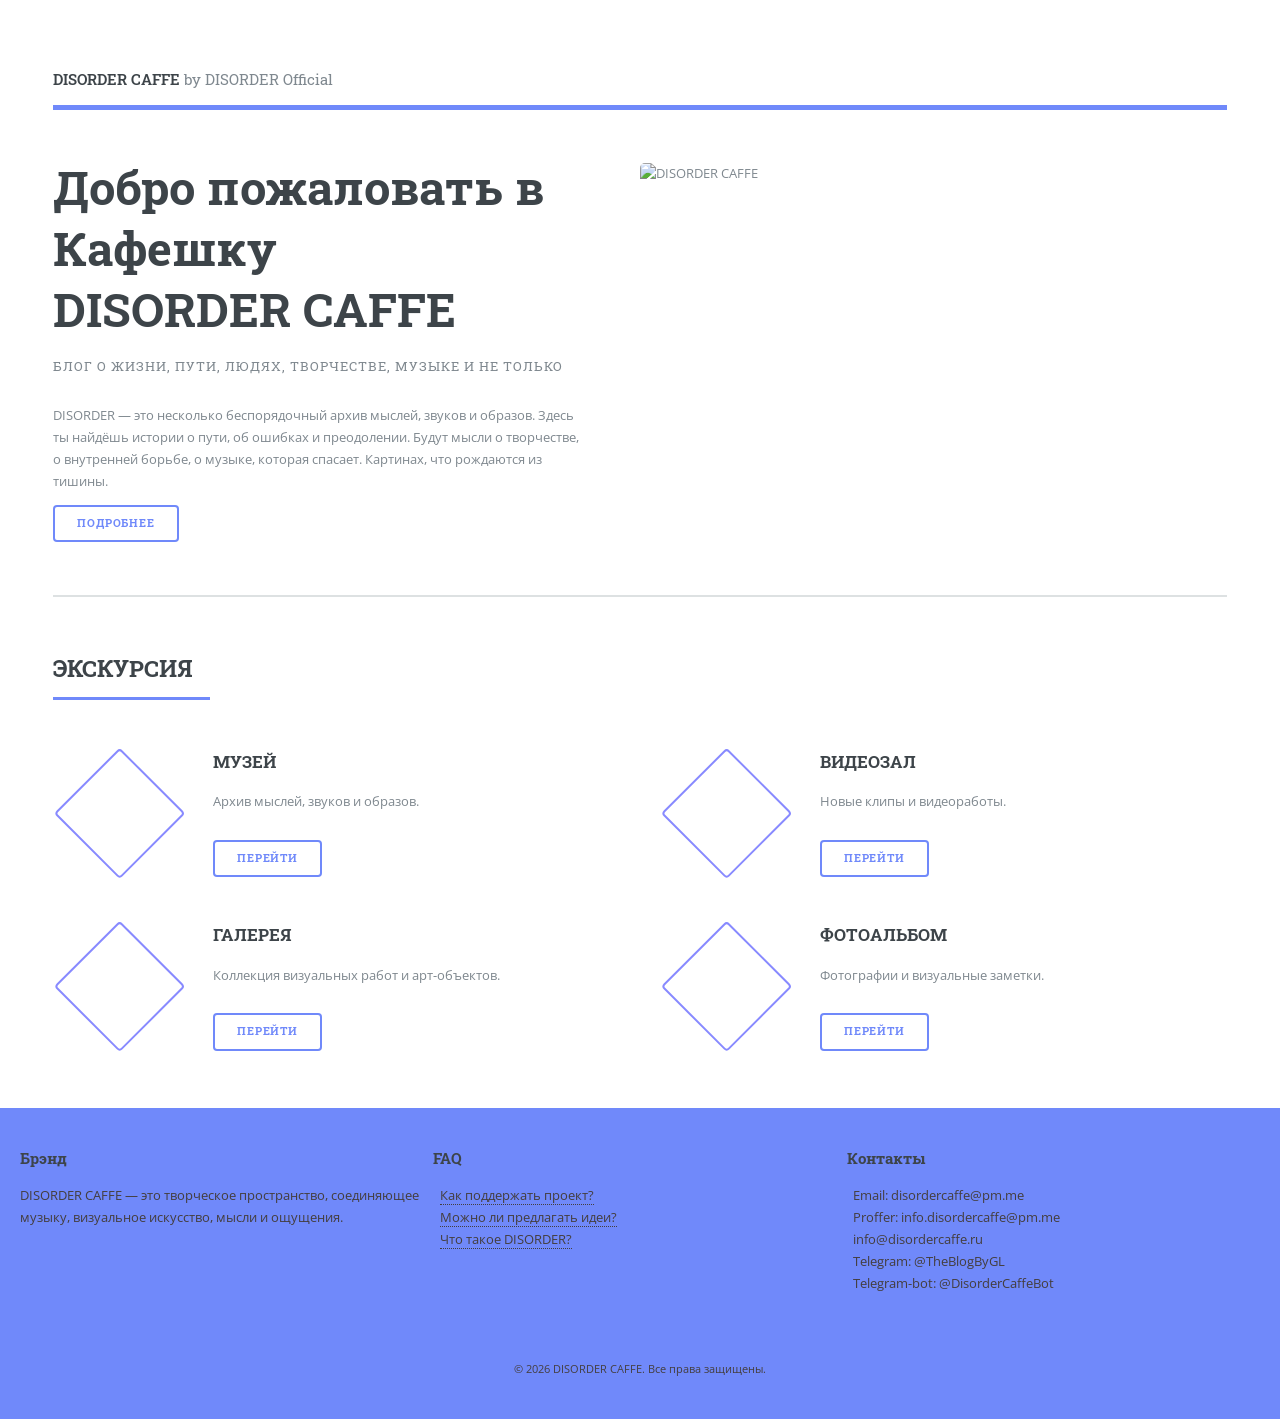
==== commit ef2dd8c4: "Update index.html добавлена страница благодарности и добавлена страница для поддержки проекта DISORD" ====
--- a/index.html
+++ b/index.html
@@ -1,7 +1,8 @@
 <!DOCTYPE HTML>
-<!--
+<!--DISORDER CAFFE by DISORDER Official
+	TG | @TokyoUK210
+	CCA 3.0 license
     DISORDER CAFFE — главная страница.
-
     ВАЖНО ДЛЯ АДМИНИСТРИРОВАНИЯ И НАСТРОЙКИ САЙТА:
     - Основная страница находится в блоке #main.
     - Боковая панель находится в блоке #sidebar.
@@ -11,7 +12,6 @@
 -->
 <html lang="ru">
 <head>
-    <meta name="zen-verification" content="4b2ltCks2VIWPyBpWAwVpR2eiLh4qSEZxpMZqnFdfvl8htStM2Zo1b3hzFjoLBAd" />
     <meta charset="utf-8" />
     <meta name="viewport" content="width=device-width, initial-scale=1, user-scalable=no" />
     <title>DISORDER CAFFE</title>
@@ -127,7 +127,7 @@
 
                     <!-- Социальные сети. -->
                     <ul class="icons">
-                        <li><a href="https://www.youtube.com/@DISORDERCAFFE" class="icon brands fa-youtube"><span class="label">YouTube</span></a></li>
+                        <li><a href="https://www.youtube.com/@disordercaffe" class="icon brands fa-youtube"><span class="label">YouTube</span></a></li>
                         <li><a href="https://soundcloud.com/disordercaffe" class="icon brands fa-soundcloud"><span class="label">SoundCloud</span></a></li>
                         <li><a href="https://www.tiktok.com/@disordercaffe" class="icon brands fa-tiktok"><span class="label">TikTok</span></a></li>
                         <li><a href="x" class="icon brands fa-spotify"><span class="label">Spotify</span></a></li>
@@ -304,12 +304,13 @@
                     </p>
 
                     <p>
-                        P.S. Если есть возможность поддержать проект материально — буду чрезмерно благодарен! Детали — через личку.
+                        P.S. Если есть возможность поддержать проект материально — заранее чрезмерно благодарен! 
                     </p>
 
                     <ul class="contact">
                         <li class="icon solid fa-envelope">
                             <a href="mailto:info.disorder@proton.me">info.disorder@proton.me</a>
+                            <a href="mailto:info@disordercaffe.ru">info@disordercaffe.ru</a>
                         </li>
                         <li class="icon solid fa-phone">+1 (345) 745-50-10</li>
                         <li class="icon solid fa-home">
@@ -323,7 +324,7 @@
                          Отправка выполняется через Formspree.
                          ================================================== -->
                     <section id="contact">
-                        <h2>Связаться со мной</h2>
+                        <h2>Форма для обратной связи</h2>
 
                         <form id="contact-form">
                             <div class="fields">
@@ -367,7 +368,7 @@
                 <!-- Нижняя часть самой боковой панели. -->
                 <footer id="footer">
                     <p class="copyright">
-                        &copy; DISORDER Official. All rights reserved.<br />
+                        &copy; DISORDER CAFFE. All rights reserved.<br />
                         Telegram-канал:
                         <a href="https://t.me/TheBlogByGL">The Blog by GL</a>.<br />
                         General:
@@ -400,7 +401,7 @@
             <div class="footer-section" style="flex:1; min-width:200px; margin-bottom:20px;">
                 <h4>FAQ</h4>
                 <ul style="list-style:none; padding:0;">
-                    <li><a href="thanks.html" style="color:#443e3e;">Возможно ли сделать заказ?</a></li>
+                    <li><a href="maintenance.html" style="color:#443e3e;">Как поддержать проект?</a></li>
                     <li><a href="thanks.html" style="color:#443e3e;">Можно ли предлагать идеи?</a></li>
                     <li><a href="museum.html" style="color:#443e3e;">Что такое DISORDER?</a></li>
                 </ul>
@@ -412,6 +413,7 @@
                 <ul style="list-style:none; padding:0;">
                     <li>Email: disordercaffe@pm.me</li>
                     <li>Proffer: info.disordercaffe@pm.me</li>
+                    <li>         info@disordercaffe.ru</li>
                     <li>Telegram: @TheBlogByGL</li>
                     <li>Telegram-bot: @DisorderCaffeBot</li>
                 </ul>
@@ -419,7 +421,7 @@
         </div>
 
         <div style="text-align:center; padding-top:20px; font-size:0.8em; color:#443e3e;">
-            &copy; 2025 DISORDER CAFFE. Все права защищены.
+            &copy; 2026 DISORDER CAFFE. Все права защищены.
         </div>
     </footer>
 
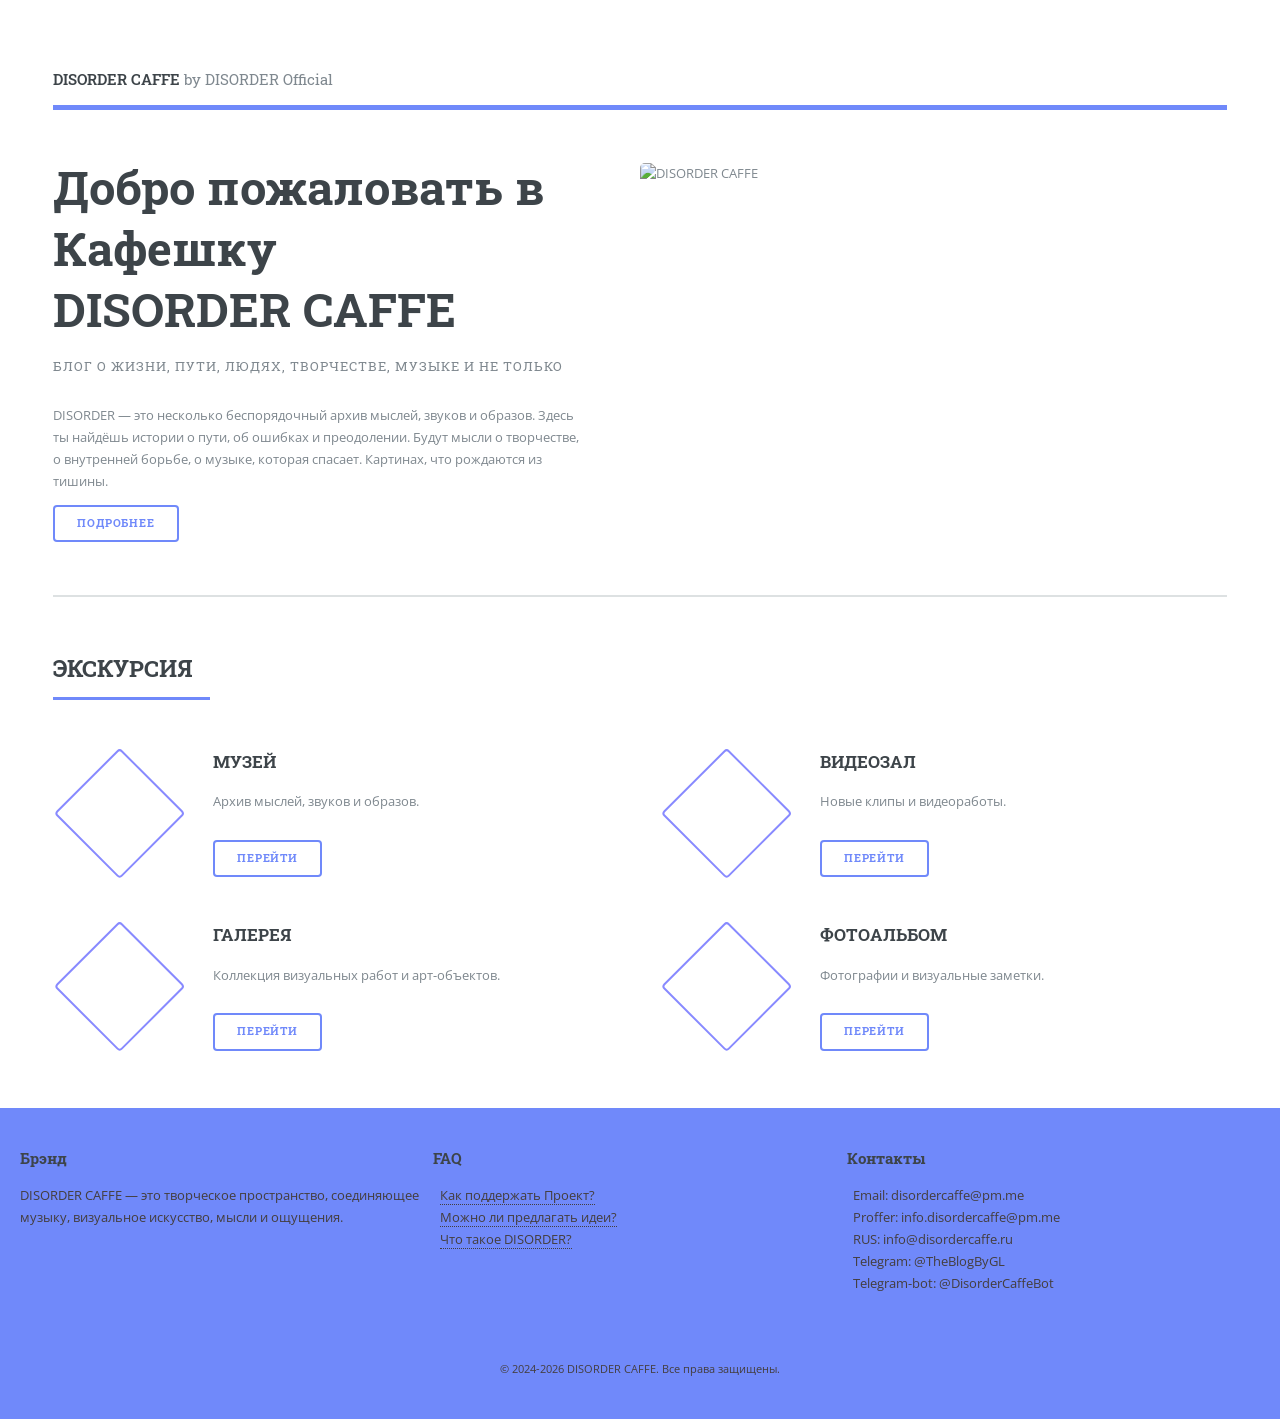
==== commit 5064a3c8: "Update index.html Проверка орфографии, добавлены почтовые адреса" ====
--- a/index.html
+++ b/index.html
@@ -304,7 +304,7 @@
                     </p>
 
                     <p>
-                        P.S. Если есть возможность поддержать проект материально — заранее чрезмерно благодарен! 
+                        P.S. Если есть возможность поддержать Проект материально — заранее чрезмерно благодарен! 
                     </p>
 
                     <ul class="contact">
@@ -401,7 +401,7 @@
             <div class="footer-section" style="flex:1; min-width:200px; margin-bottom:20px;">
                 <h4>FAQ</h4>
                 <ul style="list-style:none; padding:0;">
-                    <li><a href="maintenance.html" style="color:#443e3e;">Как поддержать проект?</a></li>
+                    <li><a href="maintenance.html" style="color:#443e3e;">Как поддержать Проект?</a></li>
                     <li><a href="thanks.html" style="color:#443e3e;">Можно ли предлагать идеи?</a></li>
                     <li><a href="museum.html" style="color:#443e3e;">Что такое DISORDER?</a></li>
                 </ul>
@@ -413,7 +413,7 @@
                 <ul style="list-style:none; padding:0;">
                     <li>Email: disordercaffe@pm.me</li>
                     <li>Proffer: info.disordercaffe@pm.me</li>
-                    <li>         info@disordercaffe.ru</li>
+                    <li>RUS: info@disordercaffe.ru</li>
                     <li>Telegram: @TheBlogByGL</li>
                     <li>Telegram-bot: @DisorderCaffeBot</li>
                 </ul>
@@ -421,7 +421,7 @@
         </div>
 
         <div style="text-align:center; padding-top:20px; font-size:0.8em; color:#443e3e;">
-            &copy; 2026 DISORDER CAFFE. Все права защищены.
+            &copy; 2024-2026 DISORDER CAFFE. Все права защищены.
         </div>
     </footer>
 
